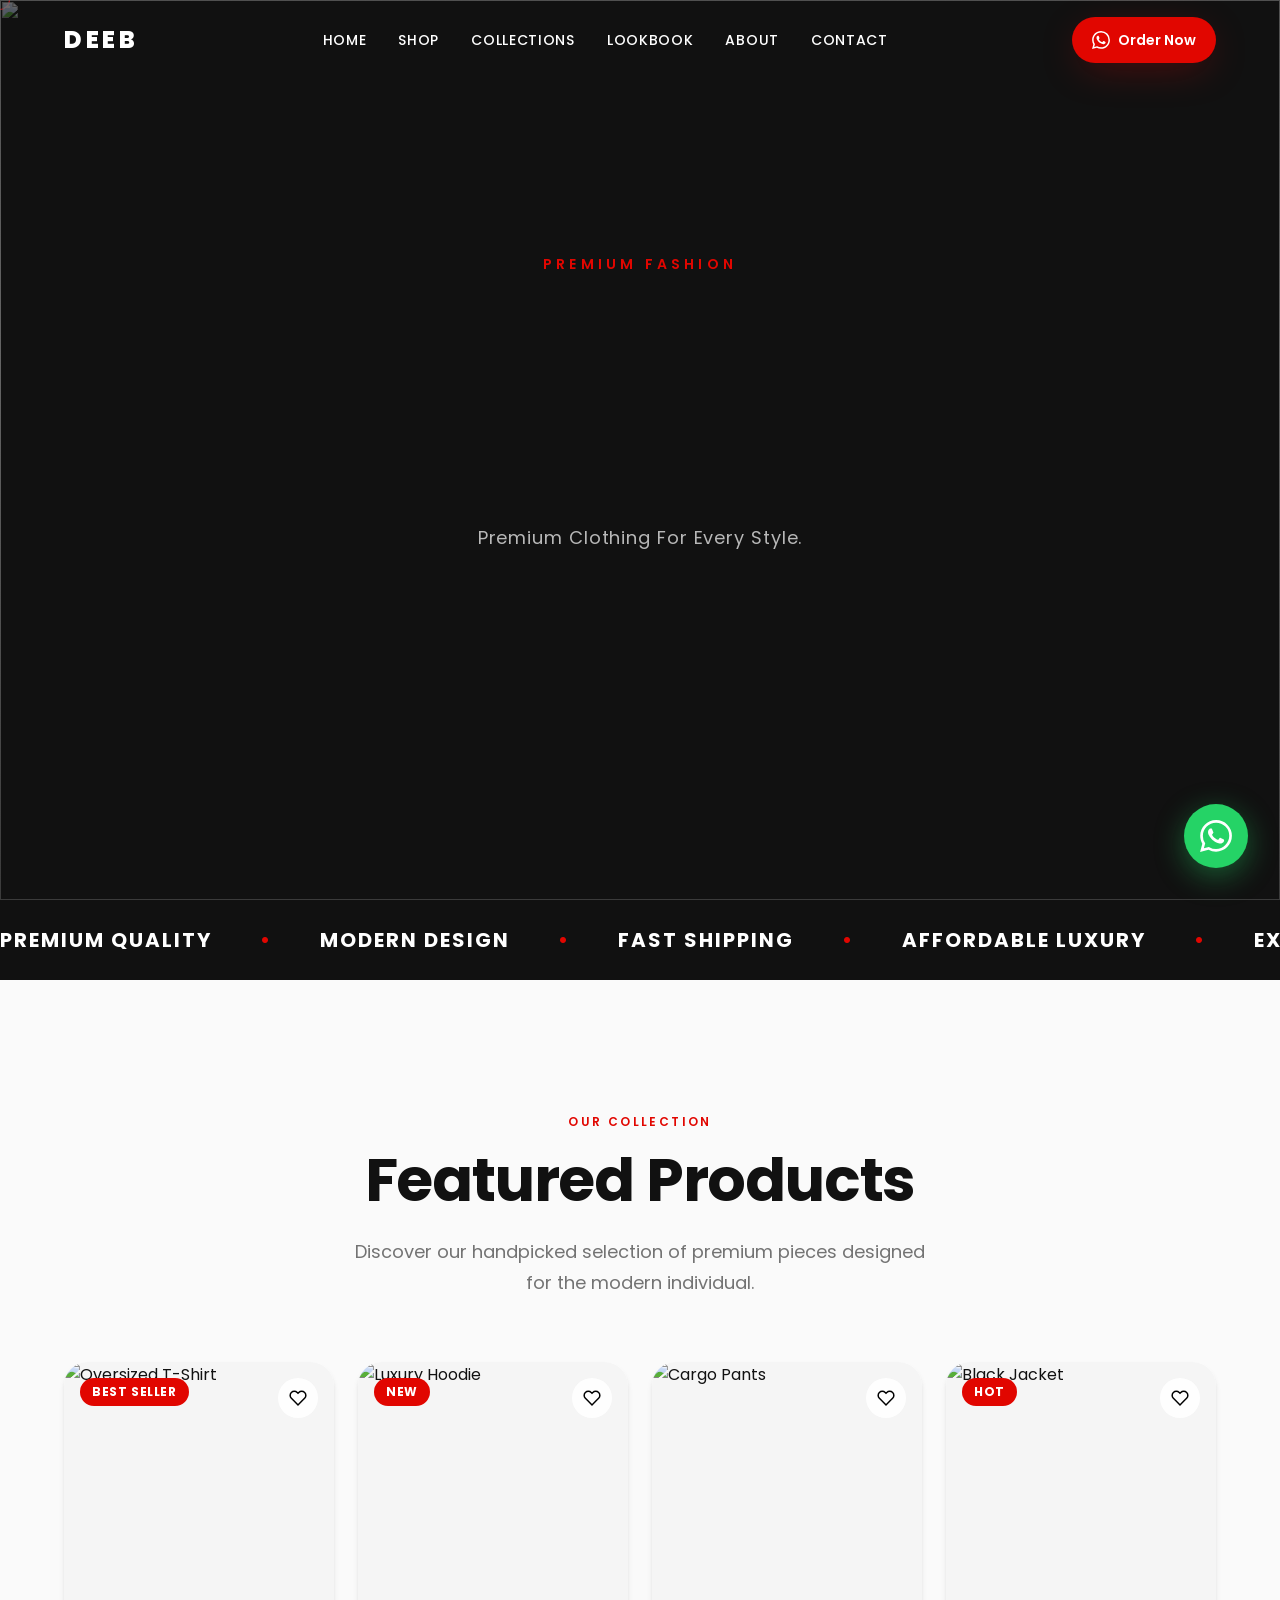
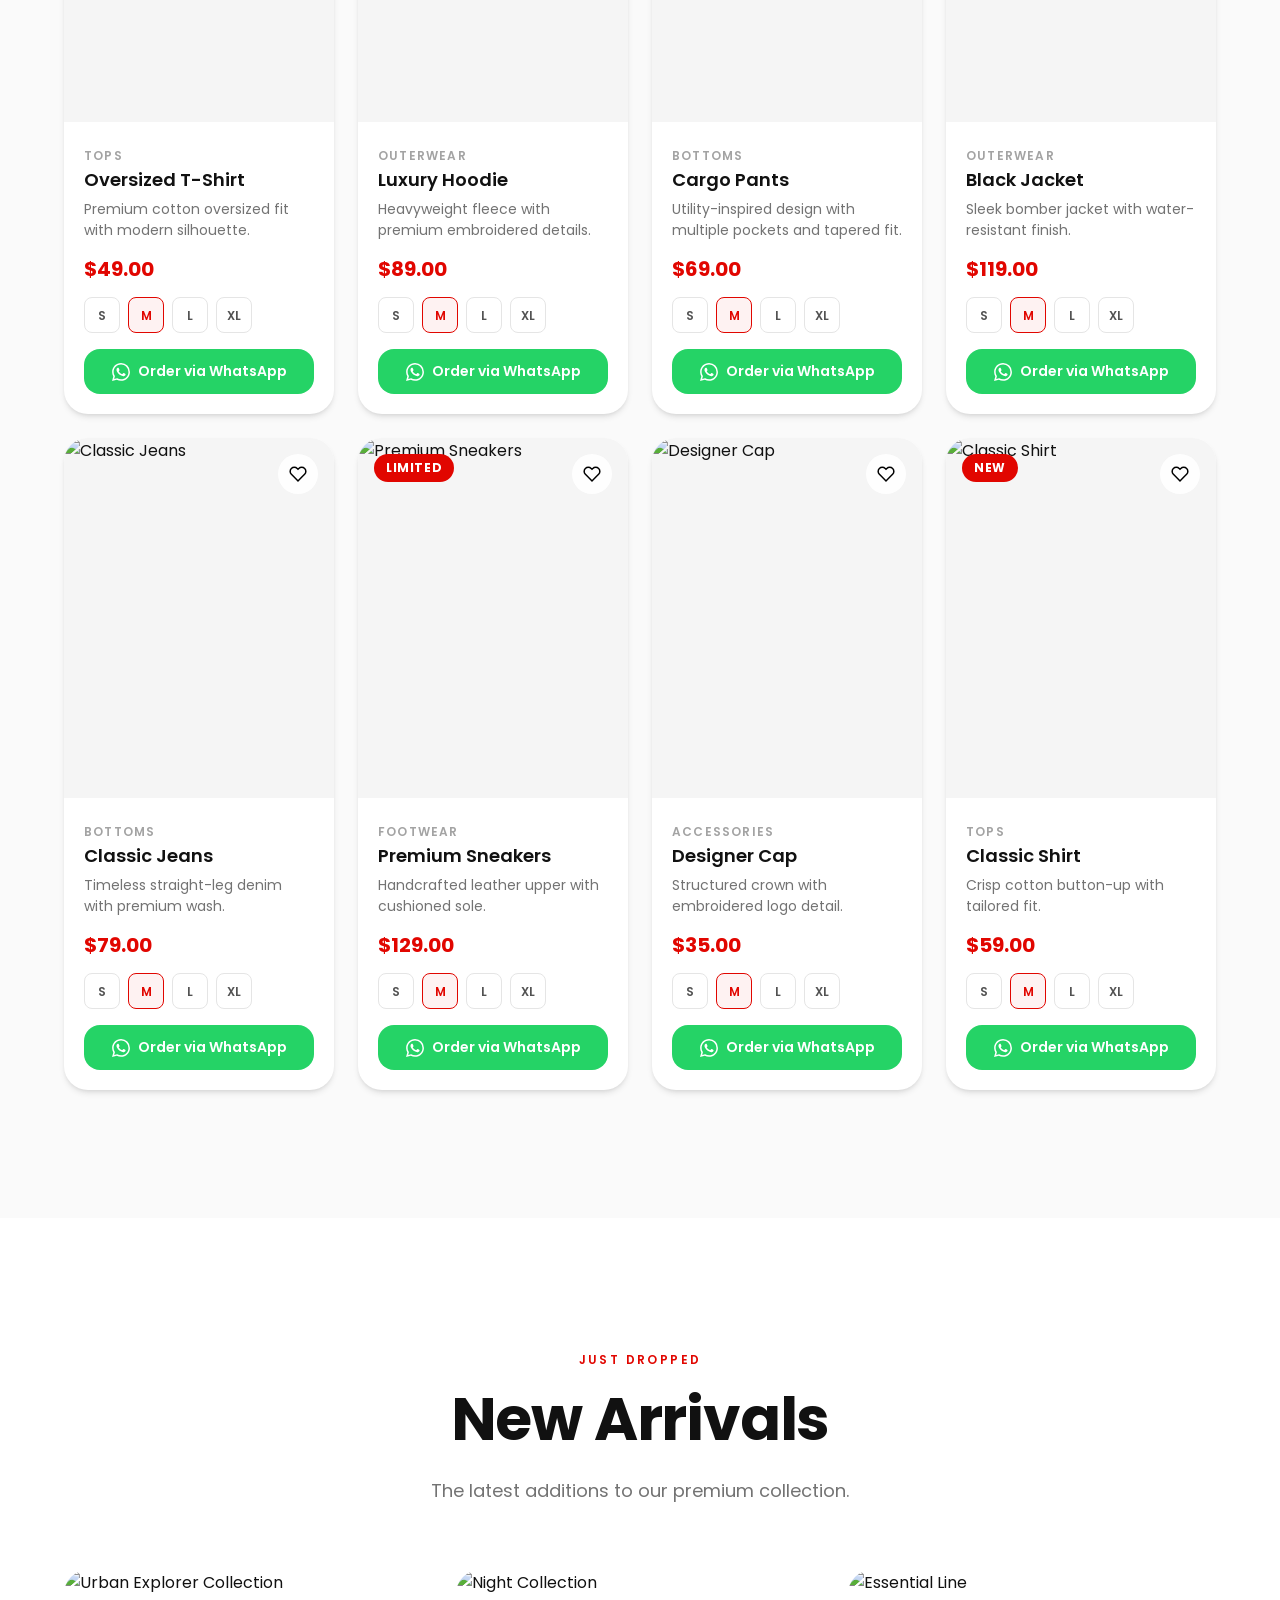
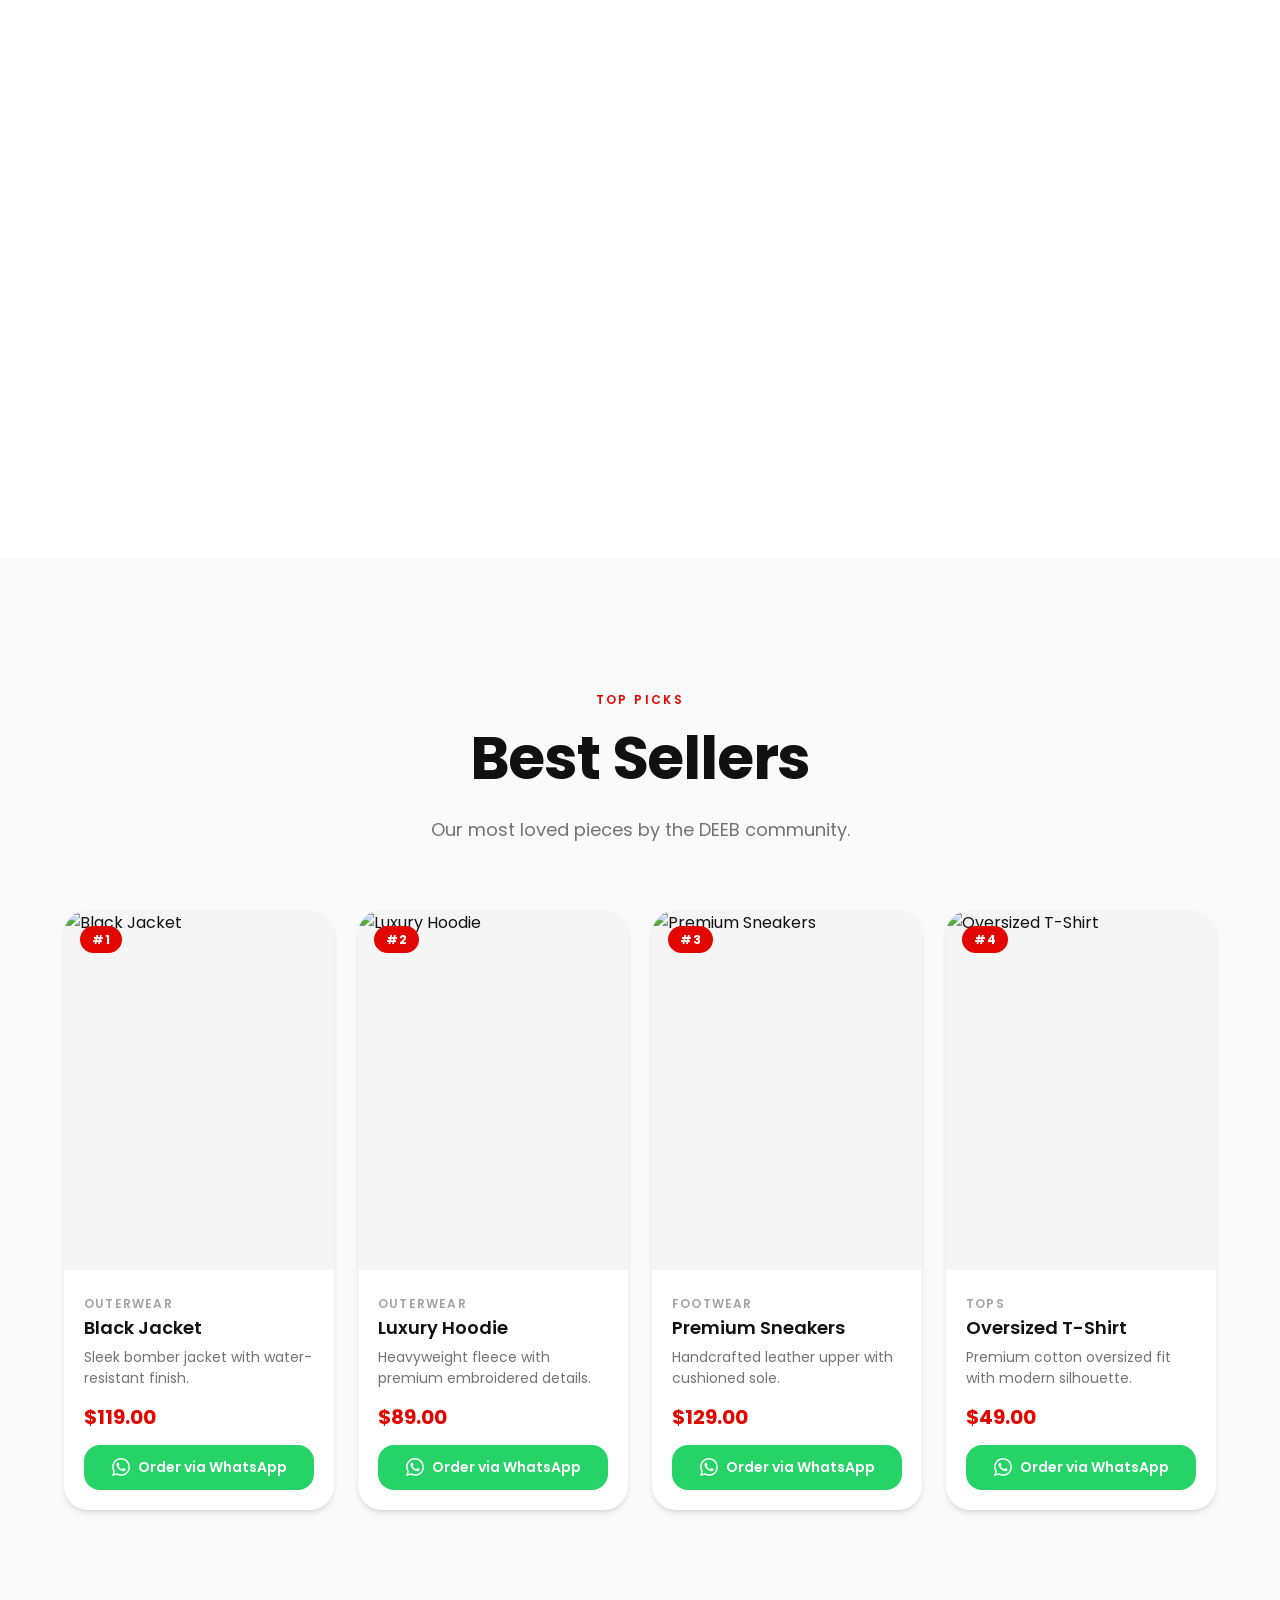
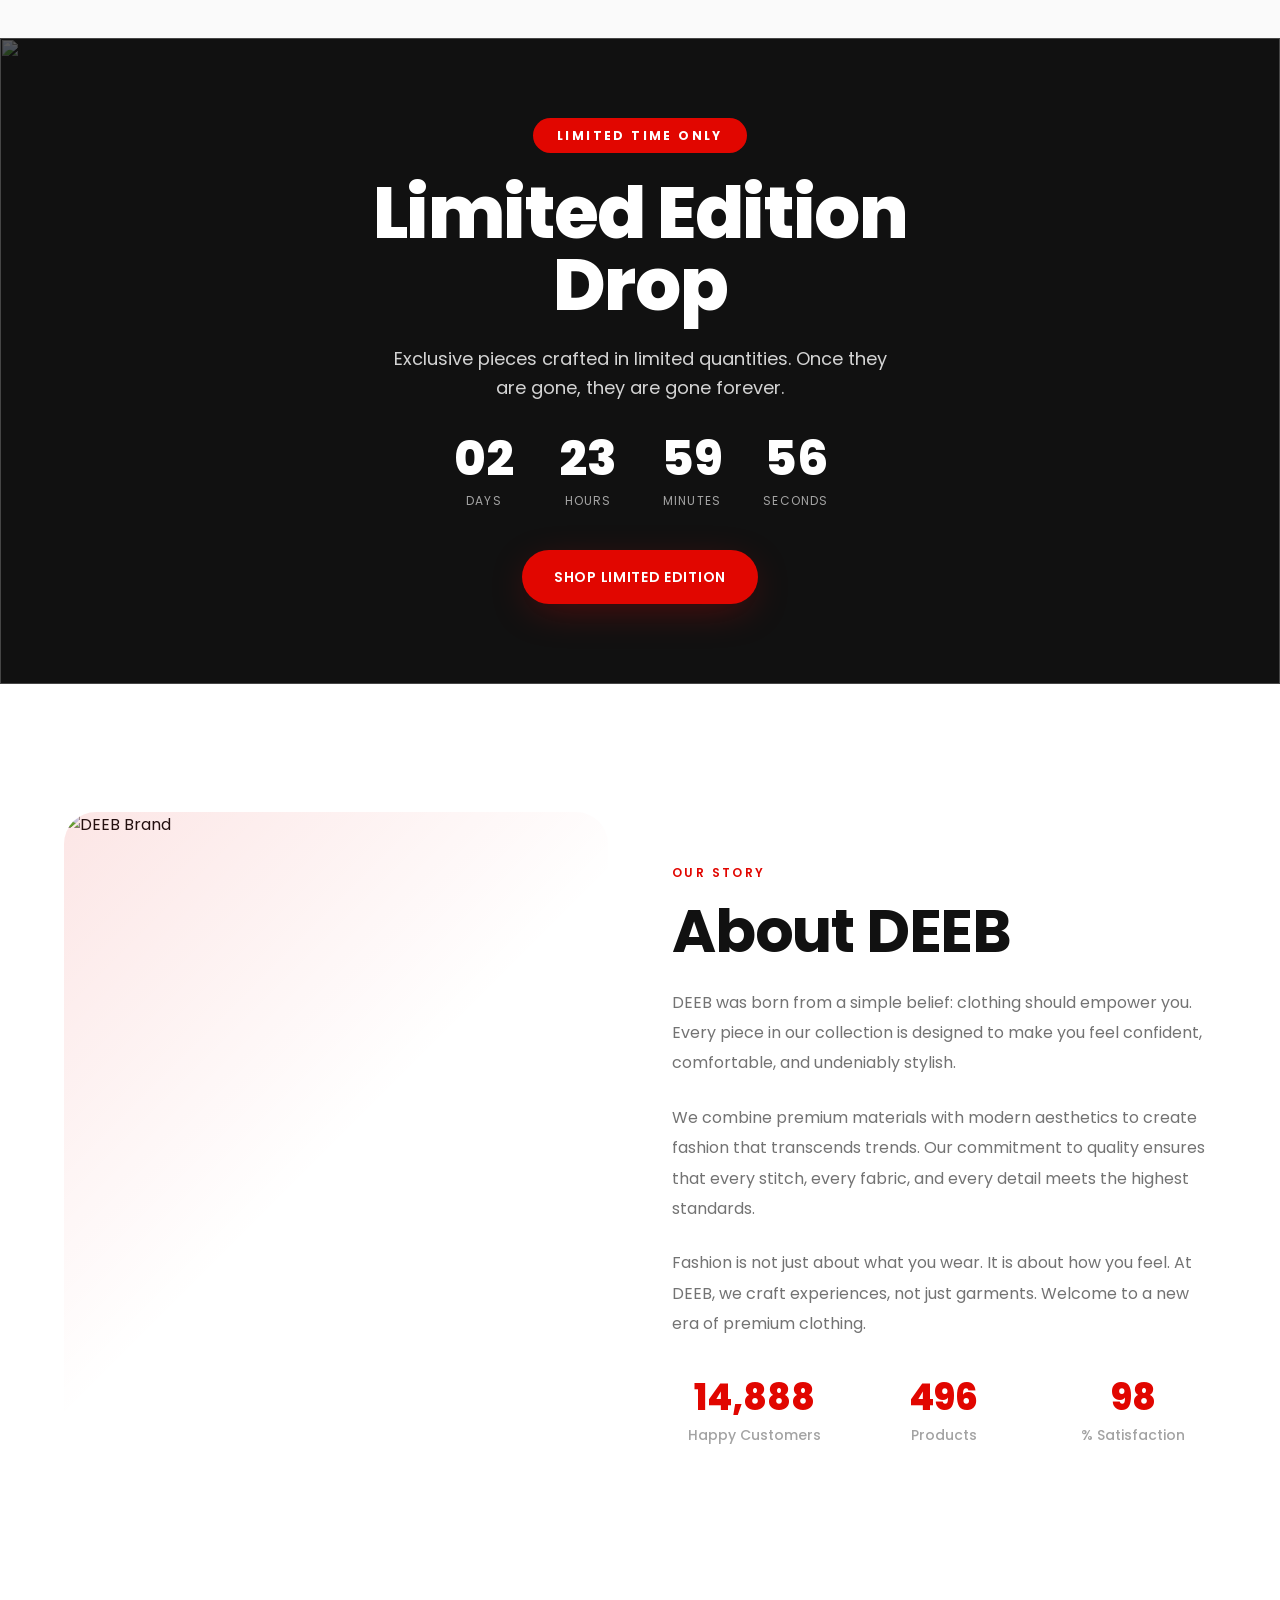
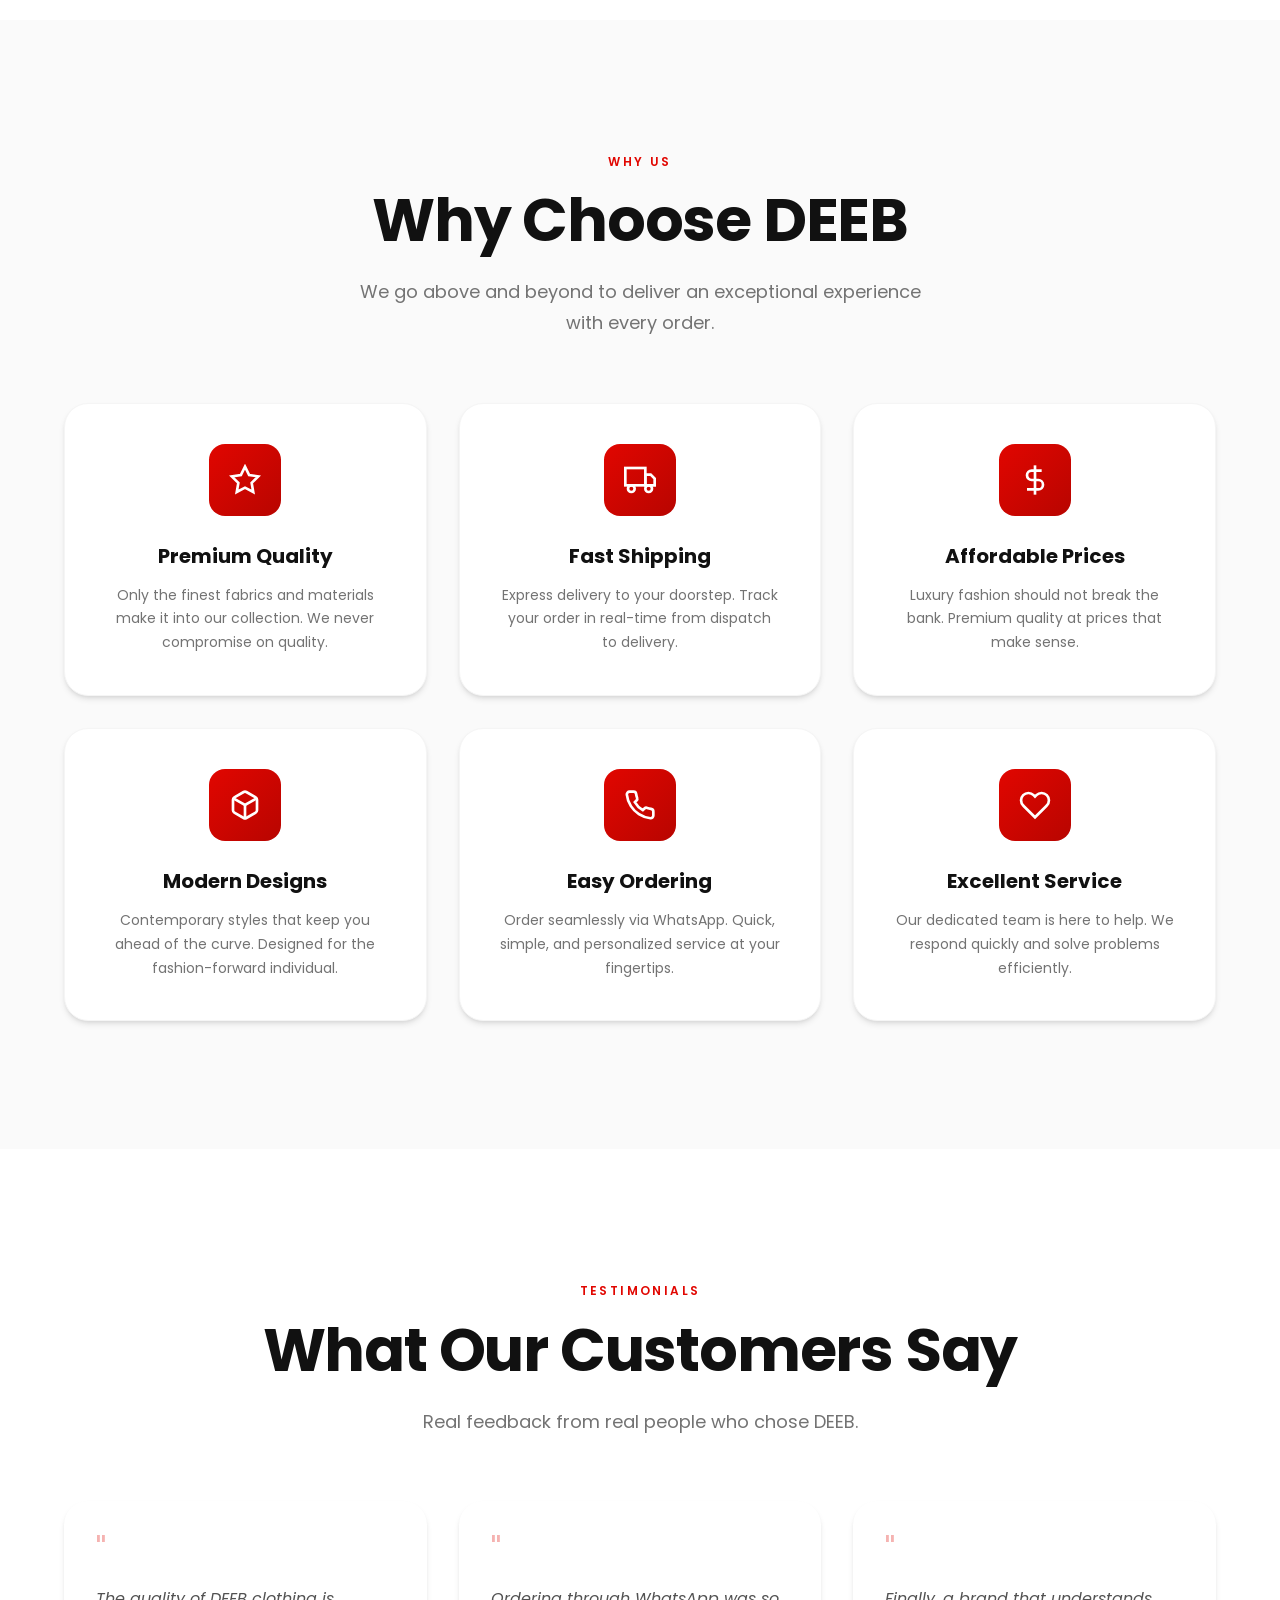
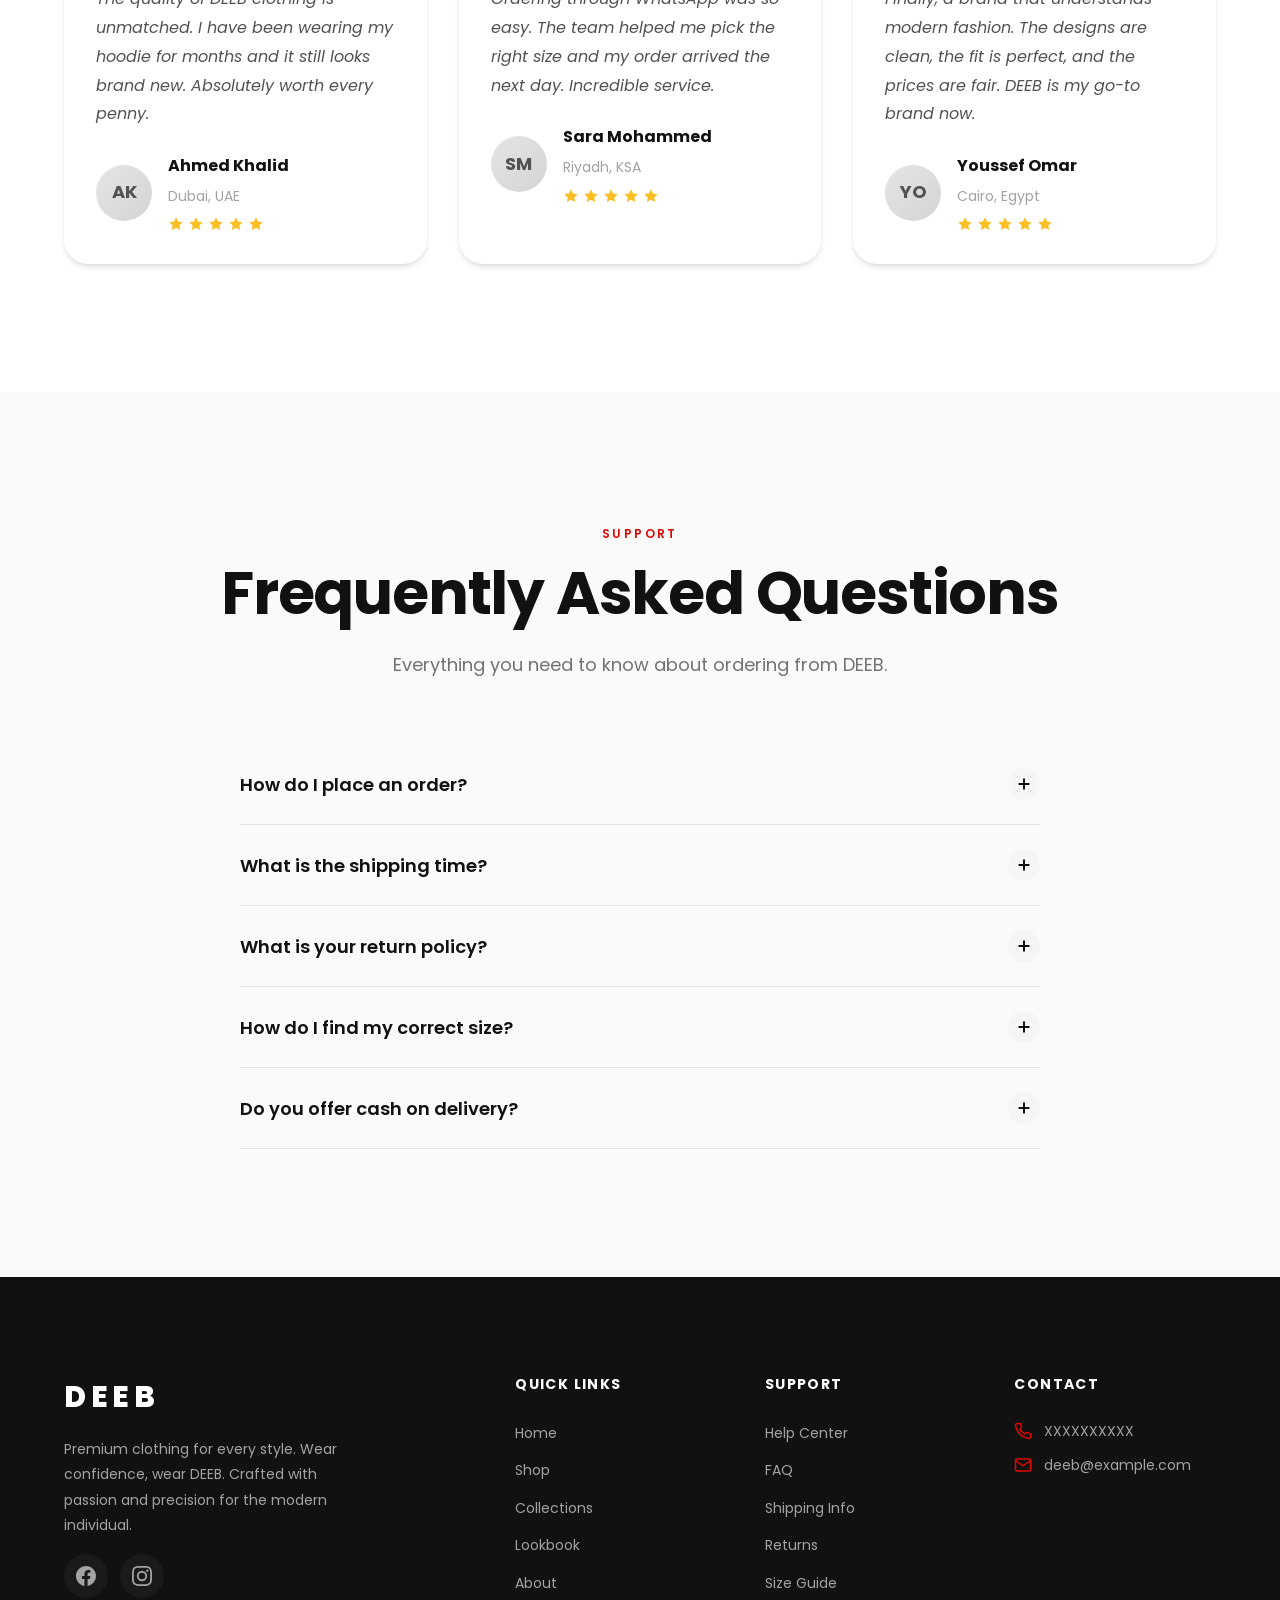
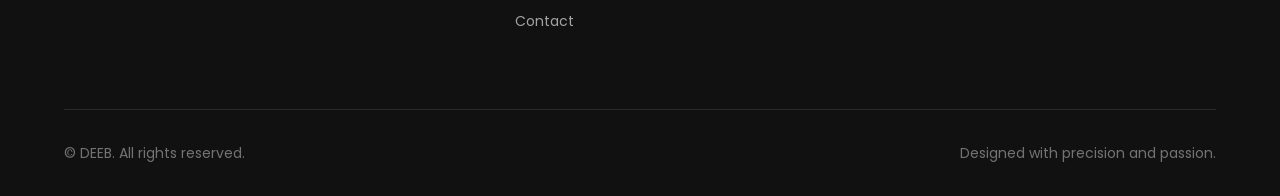
==== index.html @ c6450134 "Add files via upload" ====
<!DOCTYPE html>
<html lang="en" dir="ltr">
<head>
  <meta charset="UTF-8">
  <meta name="viewport" content="width=device-width, initial-scale=1.0">
  <meta name="description" content="DEEB - Premium Clothing For Every Style. Wear Confidence. Wear Deeb. Luxury fashion brand offering modern, elegant clothing.">
  <meta name="keywords" content="DEEB, luxury clothing, fashion, premium apparel, streetwear, formal wear">
  <meta name="author" content="DEEB">
  <meta name="theme-color" content="#E10600">
  <meta property="og:title" content="DEEB | Wear Confidence. Wear Deeb.">
  <meta property="og:description" content="Premium Clothing For Every Style. Discover luxury fashion at DEEB.">
  <meta property="og:type" content="website">
  <meta property="og:image" content="assets/images/hero-bg.svg">
  <title>DEEB | Wear Confidence. Wear Deeb.</title>
  <link rel="preconnect" href="https://fonts.googleapis.com">
  <link rel="preconnect" href="https://fonts.gstatic.com" crossorigin>
  <link href="https://fonts.googleapis.com/css2?family=Poppins:wght@300;400;500;600;700;800;900&family=Cairo:wght@400;500;600;700;800&display=swap" rel="stylesheet">
  <link rel="stylesheet" href="style.css">
  <link rel="icon" type="image/svg+xml" href="data:image/svg+xml,<svg xmlns='http://www.w3.org/2000/svg' viewBox='0 0 100 100'><text y='.9em' font-size='90'>D</text></svg>">
</head>
<body>
  <div class="preloader" id="preloader" aria-hidden="true">
    <div class="preloader-logo">DEEB</div>
    <div class="preloader-bar"></div>
  </div>
  <div class="custom-cursor" id="cursor" aria-hidden="true"></div>
  <div class="scroll-progress" id="scrollProgress" aria-hidden="true"></div>

  <header class="header" id="header" role="banner">
    <div class="header-inner">
      <a href="index.html" class="logo" aria-label="DEEB Home">DEEB</a>
      <nav class="nav-desktop" role="navigation" aria-label="Main Navigation">
        <a href="index.html" class="nav-link active">Home</a>
        <a href="pages/shop.html" class="nav-link">Shop</a>
        <a href="pages/collections.html" class="nav-link">Collections</a>
        <a href="pages/lookbook.html" class="nav-link">Lookbook</a>
        <a href="pages/about.html" class="nav-link">About</a>
        <a href="pages/contact.html" class="nav-link">Contact</a>
      </nav>
      <div class="header-actions">
        <a href="https://wa.me/XXXXXXXXXX" class="btn-whatsapp-header magnetic" target="_blank" rel="noopener" aria-label="Order on WhatsApp">
          <svg xmlns="http://www.w3.org/2000/svg" fill="currentColor" viewBox="0 0 24 24" width="18" height="18" aria-hidden="true"><path d="M17.472 14.382c-.297-.149-1.758-.867-2.03-.967-.273-.099-.471-.148-.67.15-.197.297-.767.966-.94 1.164-.173.199-.347.223-.644.075-.297-.15-1.255-.463-2.39-1.475-.883-.788-1.48-1.761-1.653-2.059-.173-.297-.018-.458.13-.606.134-.133.298-.347.446-.52.149-.174.198-.298.298-.497.099-.198.05-.371-.025-.52-.075-.149-.669-1.612-.916-2.207-.242-.579-.487-.5-.669-.51-.173-.008-.371-.01-.57-.01-.198 0-.52.074-.792.372-.272.297-1.04 1.016-1.04 2.479 0 1.462 1.065 2.875 1.213 3.074.149.198 2.096 3.2 5.077 4.487.709.306 1.262.489 1.694.625.712.227 1.36.195 1.871.118.571-.085 1.758-.719 2.006-1.413.248-.694.248-1.289.173-1.413-.074-.124-.272-.198-.57-.347m-5.421 7.403h-.004a9.87 9.87 0 01-5.031-1.378l-.361-.214-3.741.982.998-3.648-.235-.374a9.86 9.86 0 01-1.51-5.26c.001-5.45 4.436-9.884 9.888-9.884 2.64 0 5.122 1.03 6.988 2.898a9.825 9.825 0 012.893 6.994c-.003 5.45-4.437 9.884-9.885 9.884m8.413-18.297A11.815 11.815 0 0012.05 0C5.495 0 .16 5.335.157 11.892c0 2.096.547 4.142 1.588 5.945L.057 24l6.305-1.654a11.882 11.882 0 005.683 1.448h.005c6.554 0 11.89-5.335 11.893-11.893a11.821 11.821 0 00-3.48-8.413z"/></svg>
          <span>Order Now</span>
        </a>
        <button class="menu-toggle" id="menuToggle" aria-label="Toggle Menu" aria-expanded="false" aria-controls="navMobile">
          <span></span><span></span><span></span>
        </button>
      </div>
    </div>
  </header>

  <nav class="nav-mobile" id="navMobile" role="navigation" aria-label="Mobile Navigation">
    <a href="index.html" class="nav-link">Home</a>
    <a href="pages/shop.html" class="nav-link">Shop</a>
    <a href="pages/collections.html" class="nav-link">Collections</a>
    <a href="pages/lookbook.html" class="nav-link">Lookbook</a>
    <a href="pages/about.html" class="nav-link">About</a>
    <a href="pages/contact.html" class="nav-link">Contact</a>
    <a href="https://wa.me/XXXXXXXXXX" class="btn-whatsapp-header" target="_blank" rel="noopener">
      <svg xmlns="http://www.w3.org/2000/svg" fill="currentColor" viewBox="0 0 24 24" width="24" height="24" aria-hidden="true"><path d="M17.472 14.382c-.297-.149-1.758-.867-2.03-.967-.273-.099-.471-.148-.67.15-.197.297-.767.966-.94 1.164-.173.199-.347.223-.644.075-.297-.15-1.255-.463-2.39-1.475-.883-.788-1.48-1.761-1.653-2.059-.173-.297-.018-.458.13-.606.134-.133.298-.347.446-.52.149-.174.198-.298.298-.497.099-.198.05-.371-.025-.52-.075-.149-.669-1.612-.916-2.207-.242-.579-.487-.5-.669-.51-.173-.008-.371-.01-.57-.01-.198 0-.52.074-.792.372-.272.297-1.04 1.016-1.04 2.479 0 1.462 1.065 2.875 1.213 3.074.149.198 2.096 3.2 5.077 4.487.709.306 1.262.489 1.694.625.712.227 1.36.195 1.871.118.571-.085 1.758-.719 2.006-1.413.248-.694.248-1.289.173-1.413-.074-.124-.272-.198-.57-.347m-5.421 7.403h-.004a9.87 9.87 0 01-5.031-1.378l-.361-.214-3.741.982.998-3.648-.235-.374a9.86 9.86 0 01-1.51-5.26c.001-5.45 4.436-9.884 9.888-9.884 2.64 0 5.122 1.03 6.988 2.898a9.825 9.825 0 012.893 6.994c-.003 5.45-4.437 9.884-9.885 9.884m8.413-18.297A11.815 11.815 0 0012.05 0C5.495 0 .16 5.335.157 11.892c0 2.096.547 4.142 1.588 5.945L.057 24l6.305-1.654a11.882 11.882 0 005.683 1.448h.005c6.554 0 11.89-5.335 11.893-11.893a11.821 11.821 0 00-3.48-8.413z"/></svg>
      Order on WhatsApp
    </a>
  </nav>

  <main id="main-content">
    <section class="hero" id="home" aria-label="Hero">
      <div class="hero-bg">
        <img src="assets/images/hero-bg.svg" alt="" loading="eager" aria-hidden="true">
      </div>
      <div class="hero-overlay" aria-hidden="true"></div>
      <div class="hero-content">
        <span class="hero-label">Premium Fashion</span>
        <h1 class="hero-title">DEEB</h1>
        <p class="hero-subtitle">Wear Confidence. Wear Deeb.</p>
        <p style="font-size:1.125rem;color:rgba(255,255,255,0.7);margin-bottom:2.5rem;letter-spacing:0.05em;">Premium Clothing For Every Style.</p>
        <div class="hero-buttons">
          <a href="#featured" class="btn btn-primary btn-ripple magnetic">Shop Now</a>
          <a href="https://wa.me/XXXXXXXXXX" class="btn btn-outline btn-ripple magnetic" target="_blank" rel="noopener">Order on WhatsApp</a>
        </div>
      </div>
      <div class="scroll-indicator" aria-hidden="true">
        <div class="mouse"></div>
        <span>Scroll</span>
      </div>
    </section>

    <section class="marquee-section" aria-label="Brand Marquee">
      <div class="marquee-track">
        <div class="marquee-item">Premium Quality</div>
        <div class="marquee-item">Modern Design</div>
        <div class="marquee-item">Fast Shipping</div>
        <div class="marquee-item">Affordable Luxury</div>
        <div class="marquee-item">Excellent Service</div>
        <div class="marquee-item">Premium Quality</div>
        <div class="marquee-item">Modern Design</div>
        <div class="marquee-item">Fast Shipping</div>
        <div class="marquee-item">Affordable Luxury</div>
        <div class="marquee-item">Excellent Service</div>
      </div>
    </section>

    <section class="section section-gray" id="featured" aria-labelledby="featured-title">
      <div class="container">
        <div class="section-header text-center">
          <span class="section-label reveal">Our Collection</span>
          <h2 class="section-title reveal reveal-delay-1" id="featured-title">Featured Products</h2>
          <p class="section-subtitle reveal reveal-delay-2">Discover our handpicked selection of premium pieces designed for the modern individual.</p>
        </div>
        <div class="product-grid">

          <article class="product-card reveal reveal-delay-1">
            <div class="product-image-wrapper">
              <img src="assets/images/product-tshirt.svg" alt="Oversized T-Shirt" loading="lazy">
              <span class="product-badge">Best Seller</span>
              <button class="product-wishlist" aria-label="Add to wishlist">
                <svg xmlns="http://www.w3.org/2000/svg" fill="none" stroke="currentColor" stroke-width="2" viewBox="0 0 24 24" aria-hidden="true"><path d="M20.84 4.61a5.5 5.5 0 00-7.78 0L12 5.67l-1.06-1.06a5.5 5.5 0 00-7.78 7.78l1.06 1.06L12 21.23l7.78-7.78 1.06-1.06a5.5 5.5 0 000-7.78z"></path></svg>
              </button>
            </div>
            <div class="product-info">
              <span class="product-category">Tops</span>
              <h3 class="product-name">Oversized T-Shirt</h3>
              <p class="product-description">Premium cotton oversized fit with modern silhouette.</p>
              <div class="product-price">$49.00</div>
              <div class="product-sizes">
                <span class="size-option">S</span>
                <span class="size-option active">M</span>
                <span class="size-option">L</span>
                <span class="size-option">XL</span>
              </div>
              <button class="btn-whatsapp btn-ripple" onclick="orderOnWhatsApp('Oversized T-Shirt', '$49.00')">
                <svg xmlns="http://www.w3.org/2000/svg" fill="currentColor" viewBox="0 0 24 24" width="18" height="18" aria-hidden="true"><path d="M17.472 14.382c-.297-.149-1.758-.867-2.03-.967-.273-.099-.471-.148-.67.15-.197.297-.767.966-.94 1.164-.173.199-.347.223-.644.075-.297-.15-1.255-.463-2.39-1.475-.883-.788-1.48-1.761-1.653-2.059-.173-.297-.018-.458.13-.606.134-.133.298-.347.446-.52.149-.174.198-.298.298-.497.099-.198.05-.371-.025-.52-.075-.149-.669-1.612-.916-2.207-.242-.579-.487-.5-.669-.51-.173-.008-.371-.01-.57-.01-.198 0-.52.074-.792.372-.272.297-1.04 1.016-1.04 2.479 0 1.462 1.065 2.875 1.213 3.074.149.198 2.096 3.2 5.077 4.487.709.306 1.262.489 1.694.625.712.227 1.36.195 1.871.118.571-.085 1.758-.719 2.006-1.413.248-.694.248-1.289.173-1.413-.074-.124-.272-.198-.57-.347m-5.421 7.403h-.004a9.87 9.87 0 01-5.031-1.378l-.361-.214-3.741.982.998-3.648-.235-.374a9.86 9.86 0 01-1.51-5.26c.001-5.45 4.436-9.884 9.888-9.884 2.64 0 5.122 1.03 6.988 2.898a9.825 9.825 0 012.893 6.994c-.003 5.45-4.437 9.884-9.885 9.884m8.413-18.297A11.815 11.815 0 0012.05 0C5.495 0 .16 5.335.157 11.892c0 2.096.547 4.142 1.588 5.945L.057 24l6.305-1.654a11.882 11.882 0 005.683 1.448h.005c6.554 0 11.89-5.335 11.893-11.893a11.821 11.821 0 00-3.48-8.413z"/></svg>
                Order via WhatsApp
              </button>
            </div>
          </article>

          <article class="product-card reveal reveal-delay-2">
            <div class="product-image-wrapper">
              <img src="assets/images/product-hoodie.svg" alt="Luxury Hoodie" loading="lazy">
              <span class="product-badge">New</span>
              <button class="product-wishlist" aria-label="Add to wishlist">
                <svg xmlns="http://www.w3.org/2000/svg" fill="none" stroke="currentColor" stroke-width="2" viewBox="0 0 24 24" aria-hidden="true"><path d="M20.84 4.61a5.5 5.5 0 00-7.78 0L12 5.67l-1.06-1.06a5.5 5.5 0 00-7.78 7.78l1.06 1.06L12 21.23l7.78-7.78 1.06-1.06a5.5 5.5 0 000-7.78z"></path></svg>
              </button>
            </div>
            <div class="product-info">
              <span class="product-category">Outerwear</span>
              <h3 class="product-name">Luxury Hoodie</h3>
              <p class="product-description">Heavyweight fleece with premium embroidered details.</p>
              <div class="product-price">$89.00</div>
              <div class="product-sizes">
                <span class="size-option">S</span>
                <span class="size-option active">M</span>
                <span class="size-option">L</span>
                <span class="size-option">XL</span>
              </div>
              <button class="btn-whatsapp btn-ripple" onclick="orderOnWhatsApp('Luxury Hoodie', '$89.00')">
                <svg xmlns="http://www.w3.org/2000/svg" fill="currentColor" viewBox="0 0 24 24" width="18" height="18" aria-hidden="true"><path d="M17.472 14.382c-.297-.149-1.758-.867-2.03-.967-.273-.099-.471-.148-.67.15-.197.297-.767.966-.94 1.164-.173.199-.347.223-.644.075-.297-.15-1.255-.463-2.39-1.475-.883-.788-1.48-1.761-1.653-2.059-.173-.297-.018-.458.13-.606.134-.133.298-.347.446-.52.149-.174.198-.298.298-.497.099-.198.05-.371-.025-.52-.075-.149-.669-1.612-.916-2.207-.242-.579-.487-.5-.669-.51-.173-.008-.371-.01-.57-.01-.198 0-.52.074-.792.372-.272.297-1.04 1.016-1.04 2.479 0 1.462 1.065 2.875 1.213 3.074.149.198 2.096 3.2 5.077 4.487.709.306 1.262.489 1.694.625.712.227 1.36.195 1.871.118.571-.085 1.758-.719 2.006-1.413.248-.694.248-1.289.173-1.413-.074-.124-.272-.198-.57-.347m-5.421 7.403h-.004a9.87 9.87 0 01-5.031-1.378l-.361-.214-3.741.982.998-3.648-.235-.374a9.86 9.86 0 01-1.51-5.26c.001-5.45 4.436-9.884 9.888-9.884 2.64 0 5.122 1.03 6.988 2.898a9.825 9.825 0 012.893 6.994c-.003 5.45-4.437 9.884-9.885 9.884m8.413-18.297A11.815 11.815 0 0012.05 0C5.495 0 .16 5.335.157 11.892c0 2.096.547 4.142 1.588 5.945L.057 24l6.305-1.654a11.882 11.882 0 005.683 1.448h.005c6.554 0 11.89-5.335 11.893-11.893a11.821 11.821 0 00-3.48-8.413z"/></svg>
                Order via WhatsApp
              </button>
            </div>
          </article>

          <article class="product-card reveal reveal-delay-3">
            <div class="product-image-wrapper">
              <img src="assets/images/product-cargo.svg" alt="Cargo Pants" loading="lazy">
              
              <button class="product-wishlist" aria-label="Add to wishlist">
                <svg xmlns="http://www.w3.org/2000/svg" fill="none" stroke="currentColor" stroke-width="2" viewBox="0 0 24 24" aria-hidden="true"><path d="M20.84 4.61a5.5 5.5 0 00-7.78 0L12 5.67l-1.06-1.06a5.5 5.5 0 00-7.78 7.78l1.06 1.06L12 21.23l7.78-7.78 1.06-1.06a5.5 5.5 0 000-7.78z"></path></svg>
              </button>
            </div>
            <div class="product-info">
              <span class="product-category">Bottoms</span>
              <h3 class="product-name">Cargo Pants</h3>
              <p class="product-description">Utility-inspired design with multiple pockets and tapered fit.</p>
              <div class="product-price">$69.00</div>
              <div class="product-sizes">
                <span class="size-option">S</span>
                <span class="size-option active">M</span>
                <span class="size-option">L</span>
                <span class="size-option">XL</span>
              </div>
              <button class="btn-whatsapp btn-ripple" onclick="orderOnWhatsApp('Cargo Pants', '$69.00')">
                <svg xmlns="http://www.w3.org/2000/svg" fill="currentColor" viewBox="0 0 24 24" width="18" height="18" aria-hidden="true"><path d="M17.472 14.382c-.297-.149-1.758-.867-2.03-.967-.273-.099-.471-.148-.67.15-.197.297-.767.966-.94 1.164-.173.199-.347.223-.644.075-.297-.15-1.255-.463-2.39-1.475-.883-.788-1.48-1.761-1.653-2.059-.173-.297-.018-.458.13-.606.134-.133.298-.347.446-.52.149-.174.198-.298.298-.497.099-.198.05-.371-.025-.52-.075-.149-.669-1.612-.916-2.207-.242-.579-.487-.5-.669-.51-.173-.008-.371-.01-.57-.01-.198 0-.52.074-.792.372-.272.297-1.04 1.016-1.04 2.479 0 1.462 1.065 2.875 1.213 3.074.149.198 2.096 3.2 5.077 4.487.709.306 1.262.489 1.694.625.712.227 1.36.195 1.871.118.571-.085 1.758-.719 2.006-1.413.248-.694.248-1.289.173-1.413-.074-.124-.272-.198-.57-.347m-5.421 7.403h-.004a9.87 9.87 0 01-5.031-1.378l-.361-.214-3.741.982.998-3.648-.235-.374a9.86 9.86 0 01-1.51-5.26c.001-5.45 4.436-9.884 9.888-9.884 2.64 0 5.122 1.03 6.988 2.898a9.825 9.825 0 012.893 6.994c-.003 5.45-4.437 9.884-9.885 9.884m8.413-18.297A11.815 11.815 0 0012.05 0C5.495 0 .16 5.335.157 11.892c0 2.096.547 4.142 1.588 5.945L.057 24l6.305-1.654a11.882 11.882 0 005.683 1.448h.005c6.554 0 11.89-5.335 11.893-11.893a11.821 11.821 0 00-3.48-8.413z"/></svg>
                Order via WhatsApp
              </button>
            </div>
          </article>

          <article class="product-card reveal reveal-delay-4">
            <div class="product-image-wrapper">
              <img src="assets/images/product-jacket.svg" alt="Black Jacket" loading="lazy">
              <span class="product-badge">Hot</span>
              <button class="product-wishlist" aria-label="Add to wishlist">
                <svg xmlns="http://www.w3.org/2000/svg" fill="none" stroke="currentColor" stroke-width="2" viewBox="0 0 24 24" aria-hidden="true"><path d="M20.84 4.61a5.5 5.5 0 00-7.78 0L12 5.67l-1.06-1.06a5.5 5.5 0 00-7.78 7.78l1.06 1.06L12 21.23l7.78-7.78 1.06-1.06a5.5 5.5 0 000-7.78z"></path></svg>
              </button>
            </div>
            <div class="product-info">
              <span class="product-category">Outerwear</span>
              <h3 class="product-name">Black Jacket</h3>
              <p class="product-description">Sleek bomber jacket with water-resistant finish.</p>
              <div class="product-price">$119.00</div>
              <div class="product-sizes">
                <span class="size-option">S</span>
                <span class="size-option active">M</span>
                <span class="size-option">L</span>
                <span class="size-option">XL</span>
              </div>
              <button class="btn-whatsapp btn-ripple" onclick="orderOnWhatsApp('Black Jacket', '$119.00')">
                <svg xmlns="http://www.w3.org/2000/svg" fill="currentColor" viewBox="0 0 24 24" width="18" height="18" aria-hidden="true"><path d="M17.472 14.382c-.297-.149-1.758-.867-2.03-.967-.273-.099-.471-.148-.67.15-.197.297-.767.966-.94 1.164-.173.199-.347.223-.644.075-.297-.15-1.255-.463-2.39-1.475-.883-.788-1.48-1.761-1.653-2.059-.173-.297-.018-.458.13-.606.134-.133.298-.347.446-.52.149-.174.198-.298.298-.497.099-.198.05-.371-.025-.52-.075-.149-.669-1.612-.916-2.207-.242-.579-.487-.5-.669-.51-.173-.008-.371-.01-.57-.01-.198 0-.52.074-.792.372-.272.297-1.04 1.016-1.04 2.479 0 1.462 1.065 2.875 1.213 3.074.149.198 2.096 3.2 5.077 4.487.709.306 1.262.489 1.694.625.712.227 1.36.195 1.871.118.571-.085 1.758-.719 2.006-1.413.248-.694.248-1.289.173-1.413-.074-.124-.272-.198-.57-.347m-5.421 7.403h-.004a9.87 9.87 0 01-5.031-1.378l-.361-.214-3.741.982.998-3.648-.235-.374a9.86 9.86 0 01-1.51-5.26c.001-5.45 4.436-9.884 9.888-9.884 2.64 0 5.122 1.03 6.988 2.898a9.825 9.825 0 012.893 6.994c-.003 5.45-4.437 9.884-9.885 9.884m8.413-18.297A11.815 11.815 0 0012.05 0C5.495 0 .16 5.335.157 11.892c0 2.096.547 4.142 1.588 5.945L.057 24l6.305-1.654a11.882 11.882 0 005.683 1.448h.005c6.554 0 11.89-5.335 11.893-11.893a11.821 11.821 0 00-3.48-8.413z"/></svg>
                Order via WhatsApp
              </button>
            </div>
          </article>

          <article class="product-card reveal reveal-delay-1">
            <div class="product-image-wrapper">
              <img src="assets/images/product-jeans.svg" alt="Classic Jeans" loading="lazy">
              
              <button class="product-wishlist" aria-label="Add to wishlist">
                <svg xmlns="http://www.w3.org/2000/svg" fill="none" stroke="currentColor" stroke-width="2" viewBox="0 0 24 24" aria-hidden="true"><path d="M20.84 4.61a5.5 5.5 0 00-7.78 0L12 5.67l-1.06-1.06a5.5 5.5 0 00-7.78 7.78l1.06 1.06L12 21.23l7.78-7.78 1.06-1.06a5.5 5.5 0 000-7.78z"></path></svg>
              </button>
            </div>
            <div class="product-info">
              <span class="product-category">Bottoms</span>
              <h3 class="product-name">Classic Jeans</h3>
              <p class="product-description">Timeless straight-leg denim with premium wash.</p>
              <div class="product-price">$79.00</div>
              <div class="product-sizes">
                <span class="size-option">S</span>
                <span class="size-option active">M</span>
                <span class="size-option">L</span>
                <span class="size-option">XL</span>
              </div>
              <button class="btn-whatsapp btn-ripple" onclick="orderOnWhatsApp('Classic Jeans', '$79.00')">
                <svg xmlns="http://www.w3.org/2000/svg" fill="currentColor" viewBox="0 0 24 24" width="18" height="18" aria-hidden="true"><path d="M17.472 14.382c-.297-.149-1.758-.867-2.03-.967-.273-.099-.471-.148-.67.15-.197.297-.767.966-.94 1.164-.173.199-.347.223-.644.075-.297-.15-1.255-.463-2.39-1.475-.883-.788-1.48-1.761-1.653-2.059-.173-.297-.018-.458.13-.606.134-.133.298-.347.446-.52.149-.174.198-.298.298-.497.099-.198.05-.371-.025-.52-.075-.149-.669-1.612-.916-2.207-.242-.579-.487-.5-.669-.51-.173-.008-.371-.01-.57-.01-.198 0-.52.074-.792.372-.272.297-1.04 1.016-1.04 2.479 0 1.462 1.065 2.875 1.213 3.074.149.198 2.096 3.2 5.077 4.487.709.306 1.262.489 1.694.625.712.227 1.36.195 1.871.118.571-.085 1.758-.719 2.006-1.413.248-.694.248-1.289.173-1.413-.074-.124-.272-.198-.57-.347m-5.421 7.403h-.004a9.87 9.87 0 01-5.031-1.378l-.361-.214-3.741.982.998-3.648-.235-.374a9.86 9.86 0 01-1.51-5.26c.001-5.45 4.436-9.884 9.888-9.884 2.64 0 5.122 1.03 6.988 2.898a9.825 9.825 0 012.893 6.994c-.003 5.45-4.437 9.884-9.885 9.884m8.413-18.297A11.815 11.815 0 0012.05 0C5.495 0 .16 5.335.157 11.892c0 2.096.547 4.142 1.588 5.945L.057 24l6.305-1.654a11.882 11.882 0 005.683 1.448h.005c6.554 0 11.89-5.335 11.893-11.893a11.821 11.821 0 00-3.48-8.413z"/></svg>
                Order via WhatsApp
              </button>
            </div>
          </article>

          <article class="product-card reveal reveal-delay-2">
            <div class="product-image-wrapper">
              <img src="assets/images/product-sneakers.svg" alt="Premium Sneakers" loading="lazy">
              <span class="product-badge">Limited</span>
              <button class="product-wishlist" aria-label="Add to wishlist">
                <svg xmlns="http://www.w3.org/2000/svg" fill="none" stroke="currentColor" stroke-width="2" viewBox="0 0 24 24" aria-hidden="true"><path d="M20.84 4.61a5.5 5.5 0 00-7.78 0L12 5.67l-1.06-1.06a5.5 5.5 0 00-7.78 7.78l1.06 1.06L12 21.23l7.78-7.78 1.06-1.06a5.5 5.5 0 000-7.78z"></path></svg>
              </button>
            </div>
            <div class="product-info">
              <span class="product-category">Footwear</span>
              <h3 class="product-name">Premium Sneakers</h3>
              <p class="product-description">Handcrafted leather upper with cushioned sole.</p>
              <div class="product-price">$129.00</div>
              <div class="product-sizes">
                <span class="size-option">S</span>
                <span class="size-option active">M</span>
                <span class="size-option">L</span>
                <span class="size-option">XL</span>
              </div>
              <button class="btn-whatsapp btn-ripple" onclick="orderOnWhatsApp('Premium Sneakers', '$129.00')">
                <svg xmlns="http://www.w3.org/2000/svg" fill="currentColor" viewBox="0 0 24 24" width="18" height="18" aria-hidden="true"><path d="M17.472 14.382c-.297-.149-1.758-.867-2.03-.967-.273-.099-.471-.148-.67.15-.197.297-.767.966-.94 1.164-.173.199-.347.223-.644.075-.297-.15-1.255-.463-2.39-1.475-.883-.788-1.48-1.761-1.653-2.059-.173-.297-.018-.458.13-.606.134-.133.298-.347.446-.52.149-.174.198-.298.298-.497.099-.198.05-.371-.025-.52-.075-.149-.669-1.612-.916-2.207-.242-.579-.487-.5-.669-.51-.173-.008-.371-.01-.57-.01-.198 0-.52.074-.792.372-.272.297-1.04 1.016-1.04 2.479 0 1.462 1.065 2.875 1.213 3.074.149.198 2.096 3.2 5.077 4.487.709.306 1.262.489 1.694.625.712.227 1.36.195 1.871.118.571-.085 1.758-.719 2.006-1.413.248-.694.248-1.289.173-1.413-.074-.124-.272-.198-.57-.347m-5.421 7.403h-.004a9.87 9.87 0 01-5.031-1.378l-.361-.214-3.741.982.998-3.648-.235-.374a9.86 9.86 0 01-1.51-5.26c.001-5.45 4.436-9.884 9.888-9.884 2.64 0 5.122 1.03 6.988 2.898a9.825 9.825 0 012.893 6.994c-.003 5.45-4.437 9.884-9.885 9.884m8.413-18.297A11.815 11.815 0 0012.05 0C5.495 0 .16 5.335.157 11.892c0 2.096.547 4.142 1.588 5.945L.057 24l6.305-1.654a11.882 11.882 0 005.683 1.448h.005c6.554 0 11.89-5.335 11.893-11.893a11.821 11.821 0 00-3.48-8.413z"/></svg>
                Order via WhatsApp
              </button>
            </div>
          </article>

          <article class="product-card reveal reveal-delay-3">
            <div class="product-image-wrapper">
              <img src="assets/images/product-cap.svg" alt="Designer Cap" loading="lazy">
              
              <button class="product-wishlist" aria-label="Add to wishlist">
                <svg xmlns="http://www.w3.org/2000/svg" fill="none" stroke="currentColor" stroke-width="2" viewBox="0 0 24 24" aria-hidden="true"><path d="M20.84 4.61a5.5 5.5 0 00-7.78 0L12 5.67l-1.06-1.06a5.5 5.5 0 00-7.78 7.78l1.06 1.06L12 21.23l7.78-7.78 1.06-1.06a5.5 5.5 0 000-7.78z"></path></svg>
              </button>
            </div>
            <div class="product-info">
              <span class="product-category">Accessories</span>
              <h3 class="product-name">Designer Cap</h3>
              <p class="product-description">Structured crown with embroidered logo detail.</p>
              <div class="product-price">$35.00</div>
              <div class="product-sizes">
                <span class="size-option">S</span>
                <span class="size-option active">M</span>
                <span class="size-option">L</span>
                <span class="size-option">XL</span>
              </div>
              <button class="btn-whatsapp btn-ripple" onclick="orderOnWhatsApp('Designer Cap', '$35.00')">
                <svg xmlns="http://www.w3.org/2000/svg" fill="currentColor" viewBox="0 0 24 24" width="18" height="18" aria-hidden="true"><path d="M17.472 14.382c-.297-.149-1.758-.867-2.03-.967-.273-.099-.471-.148-.67.15-.197.297-.767.966-.94 1.164-.173.199-.347.223-.644.075-.297-.15-1.255-.463-2.39-1.475-.883-.788-1.48-1.761-1.653-2.059-.173-.297-.018-.458.13-.606.134-.133.298-.347.446-.52.149-.174.198-.298.298-.497.099-.198.05-.371-.025-.52-.075-.149-.669-1.612-.916-2.207-.242-.579-.487-.5-.669-.51-.173-.008-.371-.01-.57-.01-.198 0-.52.074-.792.372-.272.297-1.04 1.016-1.04 2.479 0 1.462 1.065 2.875 1.213 3.074.149.198 2.096 3.2 5.077 4.487.709.306 1.262.489 1.694.625.712.227 1.36.195 1.871.118.571-.085 1.758-.719 2.006-1.413.248-.694.248-1.289.173-1.413-.074-.124-.272-.198-.57-.347m-5.421 7.403h-.004a9.87 9.87 0 01-5.031-1.378l-.361-.214-3.741.982.998-3.648-.235-.374a9.86 9.86 0 01-1.51-5.26c.001-5.45 4.436-9.884 9.888-9.884 2.64 0 5.122 1.03 6.988 2.898a9.825 9.825 0 012.893 6.994c-.003 5.45-4.437 9.884-9.885 9.884m8.413-18.297A11.815 11.815 0 0012.05 0C5.495 0 .16 5.335.157 11.892c0 2.096.547 4.142 1.588 5.945L.057 24l6.305-1.654a11.882 11.882 0 005.683 1.448h.005c6.554 0 11.89-5.335 11.893-11.893a11.821 11.821 0 00-3.48-8.413z"/></svg>
                Order via WhatsApp
              </button>
            </div>
          </article>

          <article class="product-card reveal reveal-delay-4">
            <div class="product-image-wrapper">
              <img src="assets/images/product-shirt.svg" alt="Classic Shirt" loading="lazy">
              <span class="product-badge">New</span>
              <button class="product-wishlist" aria-label="Add to wishlist">
                <svg xmlns="http://www.w3.org/2000/svg" fill="none" stroke="currentColor" stroke-width="2" viewBox="0 0 24 24" aria-hidden="true"><path d="M20.84 4.61a5.5 5.5 0 00-7.78 0L12 5.67l-1.06-1.06a5.5 5.5 0 00-7.78 7.78l1.06 1.06L12 21.23l7.78-7.78 1.06-1.06a5.5 5.5 0 000-7.78z"></path></svg>
              </button>
            </div>
            <div class="product-info">
              <span class="product-category">Tops</span>
              <h3 class="product-name">Classic Shirt</h3>
              <p class="product-description">Crisp cotton button-up with tailored fit.</p>
              <div class="product-price">$59.00</div>
              <div class="product-sizes">
                <span class="size-option">S</span>
                <span class="size-option active">M</span>
                <span class="size-option">L</span>
                <span class="size-option">XL</span>
              </div>
              <button class="btn-whatsapp btn-ripple" onclick="orderOnWhatsApp('Classic Shirt', '$59.00')">
                <svg xmlns="http://www.w3.org/2000/svg" fill="currentColor" viewBox="0 0 24 24" width="18" height="18" aria-hidden="true"><path d="M17.472 14.382c-.297-.149-1.758-.867-2.03-.967-.273-.099-.471-.148-.67.15-.197.297-.767.966-.94 1.164-.173.199-.347.223-.644.075-.297-.15-1.255-.463-2.39-1.475-.883-.788-1.48-1.761-1.653-2.059-.173-.297-.018-.458.13-.606.134-.133.298-.347.446-.52.149-.174.198-.298.298-.497.099-.198.05-.371-.025-.52-.075-.149-.669-1.612-.916-2.207-.242-.579-.487-.5-.669-.51-.173-.008-.371-.01-.57-.01-.198 0-.52.074-.792.372-.272.297-1.04 1.016-1.04 2.479 0 1.462 1.065 2.875 1.213 3.074.149.198 2.096 3.2 5.077 4.487.709.306 1.262.489 1.694.625.712.227 1.36.195 1.871.118.571-.085 1.758-.719 2.006-1.413.248-.694.248-1.289.173-1.413-.074-.124-.272-.198-.57-.347m-5.421 7.403h-.004a9.87 9.87 0 01-5.031-1.378l-.361-.214-3.741.982.998-3.648-.235-.374a9.86 9.86 0 01-1.51-5.26c.001-5.45 4.436-9.884 9.888-9.884 2.64 0 5.122 1.03 6.988 2.898a9.825 9.825 0 012.893 6.994c-.003 5.45-4.437 9.884-9.885 9.884m8.413-18.297A11.815 11.815 0 0012.05 0C5.495 0 .16 5.335.157 11.892c0 2.096.547 4.142 1.588 5.945L.057 24l6.305-1.654a11.882 11.882 0 005.683 1.448h.005c6.554 0 11.89-5.335 11.893-11.893a11.821 11.821 0 00-3.48-8.413z"/></svg>
                Order via WhatsApp
              </button>
            </div>
          </article>
        </div>
      </div>
    </section>

    <section class="section" id="new-arrivals" aria-labelledby="arrivals-title">
      <div class="container">
        <div class="section-header text-center">
          <span class="section-label reveal">Just Dropped</span>
          <h2 class="section-title reveal reveal-delay-1" id="arrivals-title">New Arrivals</h2>
          <p class="section-subtitle reveal reveal-delay-2">The latest additions to our premium collection.</p>
        </div>
        <div class="arrivals-grid">
          <article class="arrival-card reveal reveal-delay-1">
            <img src="assets/images/arrival-1.svg" alt="Urban Explorer Collection" loading="lazy">
            <div class="arrival-overlay">
              <h3 class="arrival-title">Urban Explorer</h3>
              <span class="arrival-price">From $45.00</span>
            </div>
          </article>
          <article class="arrival-card reveal reveal-delay-2">
            <img src="assets/images/arrival-2.svg" alt="Night Collection" loading="lazy">
            <div class="arrival-overlay">
              <h3 class="arrival-title">Night Collection</h3>
              <span class="arrival-price">From $65.00</span>
            </div>
          </article>
          <article class="arrival-card reveal reveal-delay-3">
            <img src="assets/images/arrival-3.svg" alt="Essential Line" loading="lazy">
            <div class="arrival-overlay">
              <h3 class="arrival-title">Essential Line</h3>
              <span class="arrival-price">From $35.00</span>
            </div>
          </article>
        </div>
      </div>
    </section>

    <section class="section section-gray" id="best-sellers" aria-labelledby="bestsellers-title">
      <div class="container">
        <div class="section-header text-center">
          <span class="section-label reveal">Top Picks</span>
          <h2 class="section-title reveal reveal-delay-1" id="bestsellers-title">Best Sellers</h2>
          <p class="section-subtitle reveal reveal-delay-2">Our most loved pieces by the DEEB community.</p>
        </div>
        <div class="product-grid">
          <article class="product-card reveal reveal-delay-1">
            <div class="product-image-wrapper">
              <img src="assets/images/product-jacket.svg" alt="Black Jacket" loading="lazy">
              <span class="product-badge">#1</span>
            </div>
            <div class="product-info">
              <span class="product-category">Outerwear</span>
              <h3 class="product-name">Black Jacket</h3>
              <p class="product-description">Sleek bomber jacket with water-resistant finish.</p>
              <div class="product-price">$119.00</div>
              <button class="btn-whatsapp btn-ripple" onclick="orderOnWhatsApp('Black Jacket', '$119.00')">
                <svg xmlns="http://www.w3.org/2000/svg" fill="currentColor" viewBox="0 0 24 24" width="18" height="18" aria-hidden="true"><path d="M17.472 14.382c-.297-.149-1.758-.867-2.03-.967-.273-.099-.471-.148-.67.15-.197.297-.767.966-.94 1.164-.173.199-.347.223-.644.075-.297-.15-1.255-.463-2.39-1.475-.883-.788-1.48-1.761-1.653-2.059-.173-.297-.018-.458.13-.606.134-.133.298-.347.446-.52.149-.174.198-.298.298-.497.099-.198.05-.371-.025-.52-.075-.149-.669-1.612-.916-2.207-.242-.579-.487-.5-.669-.51-.173-.008-.371-.01-.57-.01-.198 0-.52.074-.792.372-.272.297-1.04 1.016-1.04 2.479 0 1.462 1.065 2.875 1.213 3.074.149.198 2.096 3.2 5.077 4.487.709.306 1.262.489 1.694.625.712.227 1.36.195 1.871.118.571-.085 1.758-.719 2.006-1.413.248-.694.248-1.289.173-1.413-.074-.124-.272-.198-.57-.347m-5.421 7.403h-.004a9.87 9.87 0 01-5.031-1.378l-.361-.214-3.741.982.998-3.648-.235-.374a9.86 9.86 0 01-1.51-5.26c.001-5.45 4.436-9.884 9.888-9.884 2.64 0 5.122 1.03 6.988 2.898a9.825 9.825 0 012.893 6.994c-.003 5.45-4.437 9.884-9.885 9.884m8.413-18.297A11.815 11.815 0 0012.05 0C5.495 0 .16 5.335.157 11.892c0 2.096.547 4.142 1.588 5.945L.057 24l6.305-1.654a11.882 11.882 0 005.683 1.448h.005c6.554 0 11.89-5.335 11.893-11.893a11.821 11.821 0 00-3.48-8.413z"/></svg>
                Order via WhatsApp
              </button>
            </div>
          </article>
          <article class="product-card reveal reveal-delay-2">
            <div class="product-image-wrapper">
              <img src="assets/images/product-hoodie.svg" alt="Luxury Hoodie" loading="lazy">
              <span class="product-badge">#2</span>
            </div>
            <div class="product-info">
              <span class="product-category">Outerwear</span>
              <h3 class="product-name">Luxury Hoodie</h3>
              <p class="product-description">Heavyweight fleece with premium embroidered details.</p>
              <div class="product-price">$89.00</div>
              <button class="btn-whatsapp btn-ripple" onclick="orderOnWhatsApp('Luxury Hoodie', '$89.00')">
                <svg xmlns="http://www.w3.org/2000/svg" fill="currentColor" viewBox="0 0 24 24" width="18" height="18" aria-hidden="true"><path d="M17.472 14.382c-.297-.149-1.758-.867-2.03-.967-.273-.099-.471-.148-.67.15-.197.297-.767.966-.94 1.164-.173.199-.347.223-.644.075-.297-.15-1.255-.463-2.39-1.475-.883-.788-1.48-1.761-1.653-2.059-.173-.297-.018-.458.13-.606.134-.133.298-.347.446-.52.149-.174.198-.298.298-.497.099-.198.05-.371-.025-.52-.075-.149-.669-1.612-.916-2.207-.242-.579-.487-.5-.669-.51-.173-.008-.371-.01-.57-.01-.198 0-.52.074-.792.372-.272.297-1.04 1.016-1.04 2.479 0 1.462 1.065 2.875 1.213 3.074.149.198 2.096 3.2 5.077 4.487.709.306 1.262.489 1.694.625.712.227 1.36.195 1.871.118.571-.085 1.758-.719 2.006-1.413.248-.694.248-1.289.173-1.413-.074-.124-.272-.198-.57-.347m-5.421 7.403h-.004a9.87 9.87 0 01-5.031-1.378l-.361-.214-3.741.982.998-3.648-.235-.374a9.86 9.86 0 01-1.51-5.26c.001-5.45 4.436-9.884 9.888-9.884 2.64 0 5.122 1.03 6.988 2.898a9.825 9.825 0 012.893 6.994c-.003 5.45-4.437 9.884-9.885 9.884m8.413-18.297A11.815 11.815 0 0012.05 0C5.495 0 .16 5.335.157 11.892c0 2.096.547 4.142 1.588 5.945L.057 24l6.305-1.654a11.882 11.882 0 005.683 1.448h.005c6.554 0 11.89-5.335 11.893-11.893a11.821 11.821 0 00-3.48-8.413z"/></svg>
                Order via WhatsApp
              </button>
            </div>
          </article>
          <article class="product-card reveal reveal-delay-3">
            <div class="product-image-wrapper">
              <img src="assets/images/product-sneakers.svg" alt="Premium Sneakers" loading="lazy">
              <span class="product-badge">#3</span>
            </div>
            <div class="product-info">
              <span class="product-category">Footwear</span>
              <h3 class="product-name">Premium Sneakers</h3>
              <p class="product-description">Handcrafted leather upper with cushioned sole.</p>
              <div class="product-price">$129.00</div>
              <button class="btn-whatsapp btn-ripple" onclick="orderOnWhatsApp('Premium Sneakers', '$129.00')">
                <svg xmlns="http://www.w3.org/2000/svg" fill="currentColor" viewBox="0 0 24 24" width="18" height="18" aria-hidden="true"><path d="M17.472 14.382c-.297-.149-1.758-.867-2.03-.967-.273-.099-.471-.148-.67.15-.197.297-.767.966-.94 1.164-.173.199-.347.223-.644.075-.297-.15-1.255-.463-2.39-1.475-.883-.788-1.48-1.761-1.653-2.059-.173-.297-.018-.458.13-.606.134-.133.298-.347.446-.52.149-.174.198-.298.298-.497.099-.198.05-.371-.025-.52-.075-.149-.669-1.612-.916-2.207-.242-.579-.487-.5-.669-.51-.173-.008-.371-.01-.57-.01-.198 0-.52.074-.792.372-.272.297-1.04 1.016-1.04 2.479 0 1.462 1.065 2.875 1.213 3.074.149.198 2.096 3.2 5.077 4.487.709.306 1.262.489 1.694.625.712.227 1.36.195 1.871.118.571-.085 1.758-.719 2.006-1.413.248-.694.248-1.289.173-1.413-.074-.124-.272-.198-.57-.347m-5.421 7.403h-.004a9.87 9.87 0 01-5.031-1.378l-.361-.214-3.741.982.998-3.648-.235-.374a9.86 9.86 0 01-1.51-5.26c.001-5.45 4.436-9.884 9.888-9.884 2.64 0 5.122 1.03 6.988 2.898a9.825 9.825 0 012.893 6.994c-.003 5.45-4.437 9.884-9.885 9.884m8.413-18.297A11.815 11.815 0 0012.05 0C5.495 0 .16 5.335.157 11.892c0 2.096.547 4.142 1.588 5.945L.057 24l6.305-1.654a11.882 11.882 0 005.683 1.448h.005c6.554 0 11.89-5.335 11.893-11.893a11.821 11.821 0 00-3.48-8.413z"/></svg>
                Order via WhatsApp
              </button>
            </div>
          </article>
          <article class="product-card reveal reveal-delay-4">
            <div class="product-image-wrapper">
              <img src="assets/images/product-tshirt.svg" alt="Oversized T-Shirt" loading="lazy">
              <span class="product-badge">#4</span>
            </div>
            <div class="product-info">
              <span class="product-category">Tops</span>
              <h3 class="product-name">Oversized T-Shirt</h3>
              <p class="product-description">Premium cotton oversized fit with modern silhouette.</p>
              <div class="product-price">$49.00</div>
              <button class="btn-whatsapp btn-ripple" onclick="orderOnWhatsApp('Oversized T-Shirt', '$49.00')">
                <svg xmlns="http://www.w3.org/2000/svg" fill="currentColor" viewBox="0 0 24 24" width="18" height="18" aria-hidden="true"><path d="M17.472 14.382c-.297-.149-1.758-.867-2.03-.967-.273-.099-.471-.148-.67.15-.197.297-.767.966-.94 1.164-.173.199-.347.223-.644.075-.297-.15-1.255-.463-2.39-1.475-.883-.788-1.48-1.761-1.653-2.059-.173-.297-.018-.458.13-.606.134-.133.298-.347.446-.52.149-.174.198-.298.298-.497.099-.198.05-.371-.025-.52-.075-.149-.669-1.612-.916-2.207-.242-.579-.487-.5-.669-.51-.173-.008-.371-.01-.57-.01-.198 0-.52.074-.792.372-.272.297-1.04 1.016-1.04 2.479 0 1.462 1.065 2.875 1.213 3.074.149.198 2.096 3.2 5.077 4.487.709.306 1.262.489 1.694.625.712.227 1.36.195 1.871.118.571-.085 1.758-.719 2.006-1.413.248-.694.248-1.289.173-1.413-.074-.124-.272-.198-.57-.347m-5.421 7.403h-.004a9.87 9.87 0 01-5.031-1.378l-.361-.214-3.741.982.998-3.648-.235-.374a9.86 9.86 0 01-1.51-5.26c.001-5.45 4.436-9.884 9.888-9.884 2.64 0 5.122 1.03 6.988 2.898a9.825 9.825 0 012.893 6.994c-.003 5.45-4.437 9.884-9.885 9.884m8.413-18.297A11.815 11.815 0 0012.05 0C5.495 0 .16 5.335.157 11.892c0 2.096.547 4.142 1.588 5.945L.057 24l6.305-1.654a11.882 11.882 0 005.683 1.448h.005c6.554 0 11.89-5.335 11.893-11.893a11.821 11.821 0 00-3.48-8.413z"/></svg>
                Order via WhatsApp
              </button>
            </div>
          </article>
        </div>
      </div>
    </section>

    <section class="limited-banner" id="limited" aria-labelledby="limited-title">
      <div class="limited-banner-bg">
        <img src="assets/images/limited-bg.svg" alt="" loading="lazy" aria-hidden="true">
      </div>
      <div class="limited-banner-content">
        <span class="limited-label reveal">Limited Time Only</span>
        <h2 class="limited-title reveal reveal-delay-1" id="limited-title">Limited Edition Drop</h2>
        <p class="limited-desc reveal reveal-delay-2">Exclusive pieces crafted in limited quantities. Once they are gone, they are gone forever.</p>
        <div class="countdown reveal reveal-delay-3" id="countdown" aria-label="Countdown timer">
          <div class="countdown-item"><div class="countdown-value" id="days">00</div><div class="countdown-label">Days</div></div>
          <div class="countdown-item"><div class="countdown-value" id="hours">00</div><div class="countdown-label">Hours</div></div>
          <div class="countdown-item"><div class="countdown-value" id="minutes">00</div><div class="countdown-label">Minutes</div></div>
          <div class="countdown-item"><div class="countdown-value" id="seconds">00</div><div class="countdown-label">Seconds</div></div>
        </div>
        <a href="pages/shop.html" class="btn btn-primary btn-ripple magnetic reveal reveal-delay-4">Shop Limited Edition</a>
      </div>
    </section>

    <section class="section" id="about" aria-labelledby="about-title">
      <div class="container">
        <div class="about-grid">
          <div class="about-image reveal reveal-left">
            <img src="assets/images/about-image.svg" alt="DEEB Brand" loading="lazy">
          </div>
          <div class="about-content reveal reveal-right">
            <span class="section-label">Our Story</span>
            <h2 class="section-title" id="about-title">About DEEB</h2>
            <p>DEEB was born from a simple belief: clothing should empower you. Every piece in our collection is designed to make you feel confident, comfortable, and undeniably stylish.</p>
            <p>We combine premium materials with modern aesthetics to create fashion that transcends trends. Our commitment to quality ensures that every stitch, every fabric, and every detail meets the highest standards.</p>
            <p>Fashion is not just about what you wear. It is about how you feel. At DEEB, we craft experiences, not just garments. Welcome to a new era of premium clothing.</p>
            <div class="about-stats">
              <div class="stat-item">
                <div class="stat-value" data-count="15000">0</div>
                <div class="stat-label">Happy Customers</div>
              </div>
              <div class="stat-item">
                <div class="stat-value" data-count="500">0</div>
                <div class="stat-label">Products</div>
              </div>
              <div class="stat-item">
                <div class="stat-value" data-count="99">0</div>
                <div class="stat-label">% Satisfaction</div>
              </div>
            </div>
          </div>
        </div>
      </div>
    </section>

    <section class="section section-gray" id="why-deeb" aria-labelledby="why-title">
      <div class="container">
        <div class="section-header text-center">
          <span class="section-label reveal">Why Us</span>
          <h2 class="section-title reveal reveal-delay-1" id="why-title">Why Choose DEEB</h2>
          <p class="section-subtitle reveal reveal-delay-2">We go above and beyond to deliver an exceptional experience with every order.</p>
        </div>
        <div class="features-grid">
          <article class="feature-card reveal reveal-delay-1">
            <div class="feature-icon">
              <svg xmlns="http://www.w3.org/2000/svg" fill="none" stroke="currentColor" stroke-width="2" viewBox="0 0 24 24" aria-hidden="true"><path d="M12 2l3.09 6.26L22 9.27l-5 4.87 1.18 6.88L12 17.77l-6.18 3.25L7 14.14 2 9.27l6.91-1.01L12 2z"></path></svg>
            </div>
            <h3 class="feature-title">Premium Quality</h3>
            <p class="feature-desc">Only the finest fabrics and materials make it into our collection. We never compromise on quality.</p>
          </article>
          <article class="feature-card reveal reveal-delay-2">
            <div class="feature-icon">
              <svg xmlns="http://www.w3.org/2000/svg" fill="none" stroke="currentColor" stroke-width="2" viewBox="0 0 24 24" aria-hidden="true"><rect x="1" y="3" width="15" height="13"></rect><polygon points="16 8 20 8 23 11 23 16 16 16 16 8"></polygon><circle cx="5.5" cy="18.5" r="2.5"></circle><circle cx="18.5" cy="18.5" r="2.5"></circle></svg>
            </div>
            <h3 class="feature-title">Fast Shipping</h3>
            <p class="feature-desc">Express delivery to your doorstep. Track your order in real-time from dispatch to delivery.</p>
          </article>
          <article class="feature-card reveal reveal-delay-3">
            <div class="feature-icon">
              <svg xmlns="http://www.w3.org/2000/svg" fill="none" stroke="currentColor" stroke-width="2" viewBox="0 0 24 24" aria-hidden="true"><line x1="12" y1="1" x2="12" y2="23"></line><path d="M17 5H9.5a3.5 3.5 0 000 7h5a3.5 3.5 0 010 7H6"></path></svg>
            </div>
            <h3 class="feature-title">Affordable Prices</h3>
            <p class="feature-desc">Luxury fashion should not break the bank. Premium quality at prices that make sense.</p>
          </article>
          <article class="feature-card reveal reveal-delay-1">
            <div class="feature-icon">
              <svg xmlns="http://www.w3.org/2000/svg" fill="none" stroke="currentColor" stroke-width="2" viewBox="0 0 24 24" aria-hidden="true"><path d="M21 16V8a2 2 0 00-1-1.73l-7-4a2 2 0 00-2 0l-7 4A2 2 0 003 8v8a2 2 0 001 1.73l7 4a2 2 0 002 0l7-4A2 2 0 0021 16z"></path><polyline points="3.27 6.96 12 12.01 20.73 6.96"></polyline><line x1="12" y1="22.08" x2="12" y2="12"></line></svg>
            </div>
            <h3 class="feature-title">Modern Designs</h3>
            <p class="feature-desc">Contemporary styles that keep you ahead of the curve. Designed for the fashion-forward individual.</p>
          </article>
          <article class="feature-card reveal reveal-delay-2">
            <div class="feature-icon">
              <svg xmlns="http://www.w3.org/2000/svg" fill="none" stroke="currentColor" stroke-width="2" viewBox="0 0 24 24" aria-hidden="true"><path d="M22 16.92v3a2 2 0 01-2.18 2 19.79 19.79 0 01-8.63-3.07 19.5 19.5 0 01-6-6 19.79 19.79 0 01-3.07-8.67A2 2 0 014.11 2h3a2 2 0 012 1.72c.127.96.361 1.903.7 2.81a2 2 0 01-.45 2.11L8.09 9.91a16 16 0 006 6l1.27-1.27a2 2 0 012.11-.45c.907.339 1.85.573 2.81.7A2 2 0 0122 16.92z"></path></svg>
            </div>
            <h3 class="feature-title">Easy Ordering</h3>
            <p class="feature-desc">Order seamlessly via WhatsApp. Quick, simple, and personalized service at your fingertips.</p>
          </article>
          <article class="feature-card reveal reveal-delay-3">
            <div class="feature-icon">
              <svg xmlns="http://www.w3.org/2000/svg" fill="none" stroke="currentColor" stroke-width="2" viewBox="0 0 24 24" aria-hidden="true"><path d="M20.84 4.61a5.5 5.5 0 00-7.78 0L12 5.67l-1.06-1.06a5.5 5.5 0 00-7.78 7.78l1.06 1.06L12 21.23l7.78-7.78 1.06-1.06a5.5 5.5 0 000-7.78z"></path></svg>
            </div>
            <h3 class="feature-title">Excellent Service</h3>
            <p class="feature-desc">Our dedicated team is here to help. We respond quickly and solve problems efficiently.</p>
          </article>
        </div>
      </div>
    </section>

    <section class="section" id="reviews" aria-labelledby="reviews-title">
      <div class="container">
        <div class="section-header text-center">
          <span class="section-label reveal">Testimonials</span>
          <h2 class="section-title reveal reveal-delay-1" id="reviews-title">What Our Customers Say</h2>
          <p class="section-subtitle reveal reveal-delay-2">Real feedback from real people who chose DEEB.</p>
        </div>
        <div class="testimonials-grid">
          <article class="testimonial-card reveal reveal-delay-1">
            <div class="testimonial-quote">"</div>
            <p class="testimonial-text">The quality of DEEB clothing is unmatched. I have been wearing my hoodie for months and it still looks brand new. Absolutely worth every penny.</p>
            <div class="testimonial-author">
              <div class="testimonial-avatar">AK</div>
              <div class="testimonial-info">
                <h4>Ahmed Khalid</h4>
                <span>Dubai, UAE</span>
                <div class="testimonial-rating">
                  <svg viewBox="0 0 24 24"><path d="M12 2l3.09 6.26L22 9.27l-5 4.87 1.18 6.88L12 17.77l-6.18 3.25L7 14.14 2 9.27l6.91-1.01L12 2z"/></svg>
                  <svg viewBox="0 0 24 24"><path d="M12 2l3.09 6.26L22 9.27l-5 4.87 1.18 6.88L12 17.77l-6.18 3.25L7 14.14 2 9.27l6.91-1.01L12 2z"/></svg>
                  <svg viewBox="0 0 24 24"><path d="M12 2l3.09 6.26L22 9.27l-5 4.87 1.18 6.88L12 17.77l-6.18 3.25L7 14.14 2 9.27l6.91-1.01L12 2z"/></svg>
                  <svg viewBox="0 0 24 24"><path d="M12 2l3.09 6.26L22 9.27l-5 4.87 1.18 6.88L12 17.77l-6.18 3.25L7 14.14 2 9.27l6.91-1.01L12 2z"/></svg>
                  <svg viewBox="0 0 24 24"><path d="M12 2l3.09 6.26L22 9.27l-5 4.87 1.18 6.88L12 17.77l-6.18 3.25L7 14.14 2 9.27l6.91-1.01L12 2z"/></svg>
                </div>
              </div>
            </div>
          </article>
          <article class="testimonial-card reveal reveal-delay-2">
            <div class="testimonial-quote">"</div>
            <p class="testimonial-text">Ordering through WhatsApp was so easy. The team helped me pick the right size and my order arrived the next day. Incredible service.</p>
            <div class="testimonial-author">
              <div class="testimonial-avatar">SM</div>
              <div class="testimonial-info">
                <h4>Sara Mohammed</h4>
                <span>Riyadh, KSA</span>
                <div class="testimonial-rating">
                  <svg viewBox="0 0 24 24"><path d="M12 2l3.09 6.26L22 9.27l-5 4.87 1.18 6.88L12 17.77l-6.18 3.25L7 14.14 2 9.27l6.91-1.01L12 2z"/></svg>
                  <svg viewBox="0 0 24 24"><path d="M12 2l3.09 6.26L22 9.27l-5 4.87 1.18 6.88L12 17.77l-6.18 3.25L7 14.14 2 9.27l6.91-1.01L12 2z"/></svg>
                  <svg viewBox="0 0 24 24"><path d="M12 2l3.09 6.26L22 9.27l-5 4.87 1.18 6.88L12 17.77l-6.18 3.25L7 14.14 2 9.27l6.91-1.01L12 2z"/></svg>
                  <svg viewBox="0 0 24 24"><path d="M12 2l3.09 6.26L22 9.27l-5 4.87 1.18 6.88L12 17.77l-6.18 3.25L7 14.14 2 9.27l6.91-1.01L12 2z"/></svg>
                  <svg viewBox="0 0 24 24"><path d="M12 2l3.09 6.26L22 9.27l-5 4.87 1.18 6.88L12 17.77l-6.18 3.25L7 14.14 2 9.27l6.91-1.01L12 2z"/></svg>
                </div>
              </div>
            </div>
          </article>
          <article class="testimonial-card reveal reveal-delay-3">
            <div class="testimonial-quote">"</div>
            <p class="testimonial-text">Finally, a brand that understands modern fashion. The designs are clean, the fit is perfect, and the prices are fair. DEEB is my go-to brand now.</p>
            <div class="testimonial-author">
              <div class="testimonial-avatar">YO</div>
              <div class="testimonial-info">
                <h4>Youssef Omar</h4>
                <span>Cairo, Egypt</span>
                <div class="testimonial-rating">
                  <svg viewBox="0 0 24 24"><path d="M12 2l3.09 6.26L22 9.27l-5 4.87 1.18 6.88L12 17.77l-6.18 3.25L7 14.14 2 9.27l6.91-1.01L12 2z"/></svg>
                  <svg viewBox="0 0 24 24"><path d="M12 2l3.09 6.26L22 9.27l-5 4.87 1.18 6.88L12 17.77l-6.18 3.25L7 14.14 2 9.27l6.91-1.01L12 2z"/></svg>
                  <svg viewBox="0 0 24 24"><path d="M12 2l3.09 6.26L22 9.27l-5 4.87 1.18 6.88L12 17.77l-6.18 3.25L7 14.14 2 9.27l6.91-1.01L12 2z"/></svg>
                  <svg viewBox="0 0 24 24"><path d="M12 2l3.09 6.26L22 9.27l-5 4.87 1.18 6.88L12 17.77l-6.18 3.25L7 14.14 2 9.27l6.91-1.01L12 2z"/></svg>
                  <svg viewBox="0 0 24 24"><path d="M12 2l3.09 6.26L22 9.27l-5 4.87 1.18 6.88L12 17.77l-6.18 3.25L7 14.14 2 9.27l6.91-1.01L12 2z"/></svg>
                </div>
              </div>
            </div>
          </article>
        </div>
      </div>
    </section>

    <section class="section section-gray" id="faq" aria-labelledby="faq-title">
      <div class="container">
        <div class="section-header text-center">
          <span class="section-label reveal">Support</span>
          <h2 class="section-title reveal reveal-delay-1" id="faq-title">Frequently Asked Questions</h2>
          <p class="section-subtitle reveal reveal-delay-2">Everything you need to know about ordering from DEEB.</p>
        </div>
        <div class="faq-list">
          <div class="faq-item reveal reveal-delay-1">
            <button class="faq-question" aria-expanded="false">
              How do I place an order?
              <span class="faq-icon"><svg xmlns="http://www.w3.org/2000/svg" width="16" height="16" viewBox="0 0 24 24" fill="none" stroke="currentColor" stroke-width="3" stroke-linecap="round" stroke-linejoin="round"><line x1="12" y1="5" x2="12" y2="19"></line><line x1="5" y1="12" x2="19" y2="12"></line></svg></span>
            </button>
            <div class="faq-answer">
              <p>Ordering is simple. Browse our collection, click the "Order via WhatsApp" button on any product, and send us your details including product name, size, and delivery address. We will confirm your order within minutes.</p>
            </div>
          </div>
          <div class="faq-item reveal reveal-delay-2">
            <button class="faq-question" aria-expanded="false">
              What is the shipping time?
              <span class="faq-icon"><svg xmlns="http://www.w3.org/2000/svg" width="16" height="16" viewBox="0 0 24 24" fill="none" stroke="currentColor" stroke-width="3" stroke-linecap="round" stroke-linejoin="round"><line x1="12" y1="5" x2="12" y2="19"></line><line x1="5" y1="12" x2="19" y2="12"></line></svg></span>
            </button>
            <div class="faq-answer">
              <p>We offer express shipping with delivery within 2-5 business days depending on your location. Local deliveries are often completed within 24-48 hours. You will receive a tracking number once your order ships.</p>
            </div>
          </div>
          <div class="faq-item reveal reveal-delay-3">
            <button class="faq-question" aria-expanded="false">
              What is your return policy?
              <span class="faq-icon"><svg xmlns="http://www.w3.org/2000/svg" width="16" height="16" viewBox="0 0 24 24" fill="none" stroke="currentColor" stroke-width="3" stroke-linecap="round" stroke-linejoin="round"><line x1="12" y1="5" x2="12" y2="19"></line><line x1="5" y1="12" x2="19" y2="12"></line></svg></span>
            </button>
            <div class="faq-answer">
              <p>We accept returns within 14 days of delivery. Items must be unworn, unwashed, and in original packaging. Contact us via WhatsApp to initiate a return. Refunds are processed within 5-7 business days.</p>
            </div>
          </div>
          <div class="faq-item reveal reveal-delay-1">
            <button class="faq-question" aria-expanded="false">
              How do I find my correct size?
              <span class="faq-icon"><svg xmlns="http://www.w3.org/2000/svg" width="16" height="16" viewBox="0 0 24 24" fill="none" stroke="currentColor" stroke-width="3" stroke-linecap="round" stroke-linejoin="round"><line x1="12" y1="5" x2="12" y2="19"></line><line x1="5" y1="12" x2="19" y2="12"></line></svg></span>
            </button>
            <div class="faq-answer">
              <p>Each product page includes a detailed size guide. Our sizes generally run true to size. If you are between sizes, we recommend sizing up for a relaxed fit or down for a more fitted look. Contact us for personalized sizing advice.</p>
            </div>
          </div>
          <div class="faq-item reveal reveal-delay-2">
            <button class="faq-question" aria-expanded="false">
              Do you offer cash on delivery?
              <span class="faq-icon"><svg xmlns="http://www.w3.org/2000/svg" width="16" height="16" viewBox="0 0 24 24" fill="none" stroke="currentColor" stroke-width="3" stroke-linecap="round" stroke-linejoin="round"><line x1="12" y1="5" x2="12" y2="19"></line><line x1="5" y1="12" x2="19" y2="12"></line></svg></span>
            </button>
            <div class="faq-answer">
              <p>Yes, we offer cash on delivery for select locations. You can also pay via bank transfer or mobile payment. All payment details will be shared when you place your order through WhatsApp.</p>
            </div>
          </div>
        </div>
      </div>
    </section>
  </main>

  <footer class="footer" role="contentinfo">
    <div class="container">
      <div class="footer-grid">
        <div class="footer-brand">
          <a href="index.html" class="logo" aria-label="DEEB Home">DEEB</a>
          <p>Premium clothing for every style. Wear confidence, wear DEEB. Crafted with passion and precision for the modern individual.</p>
          <div class="footer-social">
            <a href="#" aria-label="Facebook" onclick="event.preventDefault(); alert('Facebook link coming soon');"><svg xmlns="http://www.w3.org/2000/svg" width="20" height="20" viewBox="0 0 24 24" fill="currentColor"><path d="M24 12.073c0-6.627-5.373-12-12-12s-12 5.373-12 12c0 5.99 4.388 10.954 10.125 11.854v-8.385H7.078v-3.47h3.047V9.43c0-3.007 1.792-4.669 4.533-4.669 1.312 0 2.686.235 2.686.235v2.953H15.83c-1.491 0-1.956.925-1.956 1.874v2.25h3.328l-.532 3.47h-2.796v8.385C19.612 23.027 24 18.062 24 12.073z"/></svg></a>
            <a href="#" aria-label="Instagram" onclick="event.preventDefault(); alert('Instagram link coming soon');"><svg xmlns="http://www.w3.org/2000/svg" width="20" height="20" viewBox="0 0 24 24" fill="currentColor"><path d="M12 2.163c3.204 0 3.584.012 4.85.07 3.252.148 4.771 1.691 4.919 4.919.058 1.265.069 1.645.069 4.849 0 3.205-.012 3.584-.069 4.849-.149 3.225-1.664 4.771-4.919 4.919-1.266.058-1.644.07-4.85.07-3.204 0-3.584-.012-4.849-.07-3.26-.149-4.771-1.699-4.919-4.92-.058-1.265-.07-1.644-.07-4.849 0-3.204.013-3.583.07-4.849.149-3.227 1.664-4.771 4.919-4.919 1.266-.057 1.645-.069 4.849-.069zM12 0C8.741 0 8.333.014 7.053.072 2.695.272.273 2.69.073 7.052.014 8.333 0 8.741 0 12c0 3.259.014 3.668.072 4.948.2 4.358 2.618 6.78 6.98 6.98C8.333 23.986 8.741 24 12 24c3.259 0 3.668-.014 4.948-.072 4.354-.2 6.782-2.618 6.979-6.98.059-1.28.073-1.689.073-4.948 0-3.259-.014-3.667-.072-4.947-.196-4.354-2.617-6.78-6.979-6.98C15.668.014 15.259 0 12 0zm0 5.838a6.162 6.162 0 100 12.324 6.162 6.162 0 000-12.324zM12 16a4 4 0 110-8 4 4 0 010 8zm6.406-11.845a1.44 1.44 0 100 2.881 1.44 1.44 0 000-2.881z"/></svg></a>
          </div>
        </div>
        <div class="footer-links-col">
          <h4 class="footer-title">Quick Links</h4>
          <ul class="footer-links">
            <li><a href="index.html">Home</a></li>
            <li><a href="pages/shop.html">Shop</a></li>
            <li><a href="pages/collections.html">Collections</a></li>
            <li><a href="pages/lookbook.html">Lookbook</a></li>
            <li><a href="pages/about.html">About</a></li>
            <li><a href="pages/contact.html">Contact</a></li>
          </ul>
        </div>
        <div class="footer-links-col">
          <h4 class="footer-title">Support</h4>
          <ul class="footer-links">
            <li><a href="pages/contact.html">Help Center</a></li>
            <li><a href="#faq">FAQ</a></li>
            <li><a href="#">Shipping Info</a></li>
            <li><a href="#">Returns</a></li>
            <li><a href="#">Size Guide</a></li>
          </ul>
        </div>
        <div class="footer-contact">
          <h4 class="footer-title">Contact</h4>
          <p><svg xmlns="http://www.w3.org/2000/svg" fill="none" stroke="currentColor" stroke-width="2" viewBox="0 0 24 24" aria-hidden="true"><path d="M22 16.92v3a2 2 0 01-2.18 2 19.79 19.79 0 01-8.63-3.07 19.5 19.5 0 01-6-6 19.79 19.79 0 01-3.07-8.67A2 2 0 014.11 2h3a2 2 0 012 1.72c.127.96.361 1.903.7 2.81a2 2 0 01-.45 2.11L8.09 9.91a16 16 0 006 6l1.27-1.27a2 2 0 012.11-.45c.907.339 1.85.573 2.81.7A2 2 0 0122 16.92z"></path></svg> XXXXXXXXXX</p>
          <p><svg xmlns="http://www.w3.org/2000/svg" fill="none" stroke="currentColor" stroke-width="2" viewBox="0 0 24 24" aria-hidden="true"><path d="M4 4h16c1.1 0 2 .9 2 2v12c0 1.1-.9 2-2 2H4c-1.1 0-2-.9-2-2V6c0-1.1.9-2 2-2z"></path><polyline points="22,6 12,13 2,6"></polyline></svg> deeb@example.com</p>
        </div>
      </div>
      <div class="footer-bottom">
        <p>&copy; DEEB. All rights reserved.</p>
        <p>Designed with precision and passion.</p>
      </div>
    </div>
  </footer>

  <a href="https://wa.me/XXXXXXXXXX" class="whatsapp-float" target="_blank" rel="noopener" aria-label="Chat on WhatsApp">
    <svg xmlns="http://www.w3.org/2000/svg" fill="currentColor" viewBox="0 0 24 24" aria-hidden="true"><path d="M17.472 14.382c-.297-.149-1.758-.867-2.03-.967-.273-.099-.471-.148-.67.15-.197.297-.767.966-.94 1.164-.173.199-.347.223-.644.075-.297-.15-1.255-.463-2.39-1.475-.883-.788-1.48-1.761-1.653-2.059-.173-.297-.018-.458.13-.606.134-.133.298-.347.446-.52.149-.174.198-.298.298-.497.099-.198.05-.371-.025-.52-.075-.149-.669-1.612-.916-2.207-.242-.579-.487-.5-.669-.51-.173-.008-.371-.01-.57-.01-.198 0-.52.074-.792.372-.272.297-1.04 1.016-1.04 2.479 0 1.462 1.065 2.875 1.213 3.074.149.198 2.096 3.2 5.077 4.487.709.306 1.262.489 1.694.625.712.227 1.36.195 1.871.118.571-.085 1.758-.719 2.006-1.413.248-.694.248-1.289.173-1.413-.074-.124-.272-.198-.57-.347m-5.421 7.403h-.004a9.87 9.87 0 01-5.031-1.378l-.361-.214-3.741.982.998-3.648-.235-.374a9.86 9.86 0 01-1.51-5.26c.001-5.45 4.436-9.884 9.888-9.884 2.64 0 5.122 1.03 6.988 2.898a9.825 9.825 0 012.893 6.994c-.003 5.45-4.437 9.884-9.885 9.884m8.413-18.297A11.815 11.815 0 0012.05 0C5.495 0 .16 5.335.157 11.892c0 2.096.547 4.142 1.588 5.945L.057 24l6.305-1.654a11.882 11.882 0 005.683 1.448h.005c6.554 0 11.89-5.335 11.893-11.893a11.821 11.821 0 00-3.48-8.413z"/></svg>
  </a>

  <script src="script.js"></script>
</body>
</html>
---- style.css ----
/* ============================================================
   DEEB LUXURY E-COMMERCE
   Ultra-Premium Fashion Brand Website
   2026 UI/UX Trends: Essentialism, Scrollytelling, Motion Design
   ============================================================ */

/* ─── CSS VARIABLES ─── */
:root {
  /* Brand Colors */
  --color-primary: #E10600;
  --color-primary-dark: #B80500;
  --color-primary-light: #FF1A14;
  --color-black: #111111;
  --color-black-soft: #1a1a1a;
  --color-black-medium: #2a2a2a;
  --color-white: #FFFFFF;
  --color-gray-50: #fafafa;
  --color-gray-100: #f5f5f5;
  --color-gray-200: #e5e5e5;
  --color-gray-300: #d4d4d4;
  --color-gray-400: #a3a3a3;
  --color-gray-500: #737373;
  --color-gray-600: #525252;
  --color-gray-700: #404040;
  --color-gray-800: #262626;
  --color-gray-900: #171717;

  /* Typography */
  --font-primary: 'Poppins', 'Cairo', sans-serif;
  --font-arabic: 'Cairo', 'Poppins', sans-serif;
  --font-size-xs: 0.75rem;
  --font-size-sm: 0.875rem;
  --font-size-base: 1rem;
  --font-size-lg: 1.125rem;
  --font-size-xl: 1.25rem;
  --font-size-2xl: 1.5rem;
  --font-size-3xl: 1.875rem;
  --font-size-4xl: 2.25rem;
  --font-size-5xl: 3rem;
  --font-size-6xl: 3.75rem;
  --font-size-7xl: 4.5rem;
  --font-size-8xl: 6rem;
  --font-size-9xl: 8rem;

  /* Spacing Scale */
  --space-1: 0.25rem;
  --space-2: 0.5rem;
  --space-3: 0.75rem;
  --space-4: 1rem;
  --space-5: 1.25rem;
  --space-6: 1.5rem;
  --space-8: 2rem;
  --space-10: 2.5rem;
  --space-12: 3rem;
  --space-16: 4rem;
  --space-20: 5rem;
  --space-24: 6rem;
  --space-32: 8rem;
  --space-40: 10rem;
  --space-48: 12rem;

  /* Transitions */
  --transition-fast: 150ms cubic-bezier(0.4, 0, 0.2, 1);
  --transition-base: 300ms cubic-bezier(0.4, 0, 0.2, 1);
  --transition-slow: 500ms cubic-bezier(0.4, 0, 0.2, 1);
  --transition-luxury: 800ms cubic-bezier(0.16, 1, 0.3, 1);
  --transition-spring: 600ms cubic-bezier(0.34, 1.56, 0.64, 1);

  /* Shadows */
  --shadow-sm: 0 1px 2px 0 rgba(0, 0, 0, 0.05);
  --shadow-md: 0 4px 6px -1px rgba(0, 0, 0, 0.1), 0 2px 4px -2px rgba(0, 0, 0, 0.1);
  --shadow-lg: 0 10px 15px -3px rgba(0, 0, 0, 0.1), 0 4px 6px -4px rgba(0, 0, 0, 0.1);
  --shadow-xl: 0 20px 25px -5px rgba(0, 0, 0, 0.1), 0 8px 10px -6px rgba(0, 0, 0, 0.1);
  --shadow-2xl: 0 25px 50px -12px rgba(0, 0, 0, 0.25);
  --shadow-luxury: 0 30px 60px -15px rgba(0, 0, 0, 0.3);
  --shadow-red: 0 10px 40px -10px rgba(225, 6, 0, 0.4);

  /* Border Radius */
  --radius-sm: 0.375rem;
  --radius-md: 0.5rem;
  --radius-lg: 0.75rem;
  --radius-xl: 1rem;
  --radius-2xl: 1.5rem;
  --radius-3xl: 2rem;
  --radius-full: 9999px;

  /* Z-Index Scale */
  --z-base: 0;
  --z-dropdown: 100;
  --z-sticky: 200;
  --z-fixed: 300;
  --z-modal-backdrop: 400;
  --z-modal: 500;
  --z-popover: 600;
  --z-tooltip: 700;
  --z-toast: 800;
  --z-preloader: 900;

  /* Layout */
  --header-height: 80px;
  --header-height-mobile: 64px;
  --container-max: 1440px;
  --container-padding: clamp(1.5rem, 5vw, 4rem);
}

/* ─── RESET & BASE ─── */
*, *::before, *::after {
  margin: 0;
  padding: 0;
  box-sizing: border-box;
}

html {
  scroll-behavior: smooth;
  font-size: 16px;
  -webkit-font-smoothing: antialiased;
  -moz-osx-font-smoothing: grayscale;
  text-rendering: optimizeLegibility;
}

body {
  font-family: var(--font-primary);
  font-weight: 400;
  line-height: 1.6;
  color: var(--color-black);
  background-color: var(--color-white);
  overflow-x: hidden;
}

img {
  max-width: 100%;
  height: auto;
  display: block;
}

a {
  text-decoration: none;
  color: inherit;
  transition: color var(--transition-base);
}

button {
  font-family: inherit;
  cursor: pointer;
  border: none;
  background: none;
}

ul, ol {
  list-style: none;
}

input, textarea, select {
  font-family: inherit;
  font-size: inherit;
}

/* ─── SELECTION ─── */
::selection {
  background-color: var(--color-primary);
  color: var(--color-white);
}

/* ─── SCROLLBAR ─── */
::-webkit-scrollbar {
  width: 8px;
}
::-webkit-scrollbar-track {
  background: var(--color-gray-100);
}
::-webkit-scrollbar-thumb {
  background: var(--color-gray-400);
  border-radius: var(--radius-full);
}
::-webkit-scrollbar-thumb:hover {
  background: var(--color-gray-600);
}

/* ─── PRELOADER ─── */
.preloader {
  position: fixed;
  inset: 0;
  background: var(--color-black);
  z-index: var(--z-preloader);
  display: flex;
  align-items: center;
  justify-content: center;
  flex-direction: column;
  gap: var(--space-8);
  transition: opacity var(--transition-luxury), visibility var(--transition-luxury);
}

.preloader.hidden {
  opacity: 0;
  visibility: hidden;
  pointer-events: none;
}

.preloader-logo {
  font-size: var(--font-size-6xl);
  font-weight: 800;
  color: var(--color-white);
  letter-spacing: 0.3em;
  animation: preloaderPulse 2s ease-in-out infinite;
}

.preloader-bar {
  width: 200px;
  height: 2px;
  background: var(--color-gray-800);
  border-radius: var(--radius-full);
  overflow: hidden;
  position: relative;
}

.preloader-bar::after {
  content: '';
  position: absolute;
  left: 0;
  top: 0;
  height: 100%;
  width: 0%;
  background: var(--color-primary);
  animation: preloaderProgress 2s ease-in-out forwards;
}

@keyframes preloaderPulse {
  0%, 100% { opacity: 1; transform: scale(1); }
  50% { opacity: 0.7; transform: scale(0.98); }
}

@keyframes preloaderProgress {
  0% { width: 0%; }
  50% { width: 70%; }
  100% { width: 100%; }
}

/* ─── SCROLL PROGRESS ─── */
.scroll-progress {
  position: fixed;
  top: 0;
  left: 0;
  height: 2px;
  background: var(--color-primary);
  z-index: calc(var(--z-preloader) - 1);
  width: 0%;
  transition: width 0.1s linear;
}

/* ─── CUSTOM CURSOR (Desktop Only) ─── */
@media (pointer: fine) {
  .custom-cursor {
    position: fixed;
    width: 20px;
    height: 20px;
    border: 1.5px solid var(--color-primary);
    border-radius: 50%;
    pointer-events: none;
    z-index: 9999;
    transition: transform var(--transition-fast), width var(--transition-fast), height var(--transition-fast), background var(--transition-fast);
    transform: translate(-50%, -50%);
    mix-blend-mode: difference;
  }
  .custom-cursor.hover {
    width: 50px;
    height: 50px;
    background: rgba(225, 6, 0, 0.1);
  }
}
@media (pointer: coarse) {
  .custom-cursor { display: none; }
}

/* ─── UTILITY CLASSES ─── */
.container {
  width: 100%;
  max-width: var(--container-max);
  margin: 0 auto;
  padding: 0 var(--container-padding);
}

.section {
  position: relative;
  padding: var(--space-32) 0;
  overflow: hidden;
}

.section-dark {
  background: var(--color-black);
  color: var(--color-white);
}

.section-gray {
  background: var(--color-gray-50);
}

.section-label {
  font-size: var(--font-size-xs);
  font-weight: 600;
  letter-spacing: 0.2em;
  text-transform: uppercase;
  color: var(--color-primary);
  margin-bottom: var(--space-4);
  display: inline-block;
}

.section-title {
  font-size: clamp(var(--font-size-3xl), 5vw, var(--font-size-6xl));
  font-weight: 700;
  line-height: 1.1;
  letter-spacing: -0.02em;
  margin-bottom: var(--space-6);
}

.section-subtitle {
  font-size: var(--font-size-lg);
  color: var(--color-gray-500);
  max-width: 600px;
  line-height: 1.7;
}

.text-center {
  text-align: center;
}

.text-center .section-subtitle {
  margin-left: auto;
  margin-right: auto;
}

/* ─── ANIMATION UTILITIES ─── */
.reveal {
  opacity: 0;
  transform: translateY(40px);
  transition: opacity var(--transition-luxury), transform var(--transition-luxury);
}

.reveal.visible {
  opacity: 1;
  transform: translateY(0);
}

.reveal-delay-1 { transition-delay: 0.1s; }
.reveal-delay-2 { transition-delay: 0.2s; }
.reveal-delay-3 { transition-delay: 0.3s; }
.reveal-delay-4 { transition-delay: 0.4s; }
.reveal-delay-5 { transition-delay: 0.5s; }

.reveal-left {
  opacity: 0;
  transform: translateX(-60px);
  transition: opacity var(--transition-luxury), transform var(--transition-luxury);
}

.reveal-left.visible {
  opacity: 1;
  transform: translateX(0);
}

.reveal-right {
  opacity: 0;
  transform: translateX(60px);
  transition: opacity var(--transition-luxury), transform var(--transition-luxury);
}

.reveal-right.visible {
  opacity: 1;
  transform: translateX(0);
}

.reveal-scale {
  opacity: 0;
  transform: scale(0.9);
  transition: opacity var(--transition-luxury), transform var(--transition-luxury);
}

.reveal-scale.visible {
  opacity: 1;
  transform: scale(1);
}

/* ─── HEADER ─── */
.header {
  position: fixed;
  top: 0;
  left: 0;
  width: 100%;
  height: var(--header-height);
  z-index: var(--z-fixed);
  transition: background var(--transition-base), height var(--transition-base), box-shadow var(--transition-base);
}

.header.scrolled {
  background: rgba(255, 255, 255, 0.85);
  backdrop-filter: blur(20px);
  -webkit-backdrop-filter: blur(20px);
  box-shadow: var(--shadow-sm);
  height: 70px;
}

.header-inner {
  height: 100%;
  display: flex;
  align-items: center;
  justify-content: space-between;
  padding: 0 var(--container-padding);
  max-width: var(--container-max);
  margin: 0 auto;
}

.logo {
  font-size: var(--font-size-2xl);
  font-weight: 800;
  letter-spacing: 0.15em;
  color: var(--color-white);
  transition: color var(--transition-base);
}

.header.scrolled .logo,
.header.menu-open .logo {
  color: var(--color-black);
}

.nav-desktop {
  display: flex;
  align-items: center;
  gap: var(--space-8);
}

.nav-link {
  font-size: var(--font-size-sm);
  font-weight: 500;
  letter-spacing: 0.05em;
  text-transform: uppercase;
  color: var(--color-white);
  position: relative;
  padding: var(--space-2) 0;
  transition: color var(--transition-base);
}

.header.scrolled .nav-link,
.header.menu-open .nav-link {
  color: var(--color-black);
}

.nav-link::after {
  content: '';
  position: absolute;
  bottom: 0;
  left: 0;
  width: 0;
  height: 2px;
  background: var(--color-primary);
  transition: width var(--transition-base);
}

.nav-link:hover::after,
.nav-link.active::after {
  width: 100%;
}

.nav-link:hover {
  color: var(--color-primary);
}

.header-actions {
  display: flex;
  align-items: center;
  gap: var(--space-4);
}

.btn-whatsapp-header {
  display: inline-flex;
  align-items: center;
  gap: var(--space-2);
  padding: var(--space-3) var(--space-5);
  background: var(--color-primary);
  color: var(--color-white);
  font-size: var(--font-size-sm);
  font-weight: 600;
  border-radius: var(--radius-full);
  transition: all var(--transition-base);
  box-shadow: var(--shadow-red);
}

.btn-whatsapp-header:hover {
  background: var(--color-primary-dark);
  transform: translateY(-2px);
  box-shadow: 0 15px 35px -10px rgba(225, 6, 0, 0.5);
}

.btn-whatsapp-header svg {
  width: 18px;
  height: 18px;
}

/* Mobile Menu Toggle */
.menu-toggle {
  display: none;
  flex-direction: column;
  gap: 6px;
  padding: var(--space-2);
  z-index: 10;
}

.menu-toggle span {
  display: block;
  width: 28px;
  height: 2px;
  background: var(--color-white);
  transition: all var(--transition-base);
}

.header.scrolled .menu-toggle span,
.header.menu-open .menu-toggle span {
  background: var(--color-black);
}

.menu-toggle.active span:nth-child(1) {
  transform: rotate(45deg) translate(5px, 5px);
}
.menu-toggle.active span:nth-child(2) {
  opacity: 0;
}
.menu-toggle.active span:nth-child(3) {
  transform: rotate(-45deg) translate(6px, -6px);
}

/* Mobile Navigation */
.nav-mobile {
  position: fixed;
  inset: 0;
  background: var(--color-white);
  z-index: calc(var(--z-fixed) - 1);
  display: flex;
  flex-direction: column;
  align-items: center;
  justify-content: center;
  gap: var(--space-8);
  opacity: 0;
  visibility: hidden;
  transition: opacity var(--transition-luxury), visibility var(--transition-luxury);
}

.nav-mobile.active {
  opacity: 1;
  visibility: visible;
}

.nav-mobile .nav-link {
  font-size: var(--font-size-3xl);
  font-weight: 700;
  color: var(--color-black);
}

.nav-mobile .btn-whatsapp-header {
  margin-top: var(--space-8);
  font-size: var(--font-size-lg);
  padding: var(--space-4) var(--space-8);
}

/* ─── HERO SECTION ─── */
.hero {
  position: relative;
  min-height: 100vh;
  min-height: 100dvh;
  display: flex;
  align-items: center;
  justify-content: center;
  overflow: hidden;
  background: var(--color-black);
}

.hero-bg {
  position: absolute;
  inset: 0;
  z-index: 0;
}

.hero-bg img,
.hero-bg svg {
  width: 100%;
  height: 100%;
  object-fit: cover;
  opacity: 0.6;
}

.hero-overlay {
  position: absolute;
  inset: 0;
  background: linear-gradient(
    to bottom,
    rgba(17, 17, 17, 0.4) 0%,
    rgba(17, 17, 17, 0.2) 40%,
    rgba(17, 17, 17, 0.6) 100%
  );
  z-index: 1;
}

.hero-content {
  position: relative;
  z-index: 2;
  text-align: center;
  color: var(--color-white);
  padding: 0 var(--container-padding);
  max-width: 900px;
}

.hero-label {
  font-size: var(--font-size-sm);
  font-weight: 600;
  letter-spacing: 0.3em;
  text-transform: uppercase;
  color: var(--color-primary);
  margin-bottom: var(--space-6);
  display: inline-block;
  opacity: 0;
  animation: fadeInUp 1s var(--transition-luxury) forwards;
}

.hero-title {
  font-size: clamp(var(--font-size-6xl), 12vw, var(--font-size-9xl));
  font-weight: 800;
  line-height: 0.95;
  letter-spacing: -0.03em;
  margin-bottom: var(--space-6);
  opacity: 0;
  animation: fadeInUp 1s 0.2s var(--transition-luxury) forwards;
}

.hero-subtitle {
  font-size: clamp(var(--font-size-lg), 2vw, var(--font-size-2xl));
  font-weight: 300;
  letter-spacing: 0.1em;
  margin-bottom: var(--space-10);
  opacity: 0;
  animation: fadeInUp 1s 0.4s var(--transition-luxury) forwards;
}

.hero-buttons {
  display: flex;
  gap: var(--space-4);
  justify-content: center;
  flex-wrap: wrap;
  opacity: 0;
  animation: fadeInUp 1s 0.6s var(--transition-luxury) forwards;
}

/* ─── BUTTONS ─── */
.btn {
  display: inline-flex;
  align-items: center;
  justify-content: center;
  gap: var(--space-3);
  padding: var(--space-4) var(--space-8);
  font-size: var(--font-size-sm);
  font-weight: 600;
  letter-spacing: 0.05em;
  text-transform: uppercase;
  border-radius: var(--radius-full);
  transition: all var(--transition-base);
  position: relative;
  overflow: hidden;
  cursor: pointer;
}

.btn-primary {
  background: var(--color-primary);
  color: var(--color-white);
  box-shadow: var(--shadow-red);
}

.btn-primary:hover {
  background: var(--color-primary-dark);
  transform: translateY(-3px);
  box-shadow: 0 20px 40px -10px rgba(225, 6, 0, 0.5);
}

.btn-outline {
  background: transparent;
  color: var(--color-white);
  border: 1.5px solid rgba(255, 255, 255, 0.5);
}

.btn-outline:hover {
  background: var(--color-white);
  color: var(--color-black);
  border-color: var(--color-white);
  transform: translateY(-3px);
}

.btn-black {
  background: var(--color-black);
  color: var(--color-white);
}

.btn-black:hover {
  background: var(--color-black-medium);
  transform: translateY(-3px);
}

.btn-white {
  background: var(--color-white);
  color: var(--color-black);
}

.btn-white:hover {
  background: var(--color-gray-100);
  transform: translateY(-3px);
}

/* Button Ripple Effect */
.btn-ripple {
  position: relative;
  overflow: hidden;
}

.btn-ripple .ripple {
  position: absolute;
  border-radius: 50%;
  background: rgba(255, 255, 255, 0.4);
  transform: scale(0);
  animation: rippleEffect 0.6s linear;
  pointer-events: none;
}

@keyframes rippleEffect {
  to {
    transform: scale(4);
    opacity: 0;
  }
}

/* ─── SCROLL INDICATOR ─── */
.scroll-indicator {
  position: absolute;
  bottom: var(--space-10);
  left: 50%;
  transform: translateX(-50%);
  z-index: 2;
  display: flex;
  flex-direction: column;
  align-items: center;
  gap: var(--space-2);
  opacity: 0;
  animation: fadeInUp 1s 1s var(--transition-luxury) forwards;
}

.scroll-indicator span {
  font-size: var(--font-size-xs);
  letter-spacing: 0.2em;
  text-transform: uppercase;
  color: rgba(255, 255, 255, 0.7);
}

.scroll-indicator .mouse {
  width: 26px;
  height: 40px;
  border: 2px solid rgba(255, 255, 255, 0.5);
  border-radius: 13px;
  position: relative;
}

.scroll-indicator .mouse::before {
  content: '';
  position: absolute;
  top: 6px;
  left: 50%;
  transform: translateX(-50%);
  width: 4px;
  height: 8px;
  background: var(--color-white);
  border-radius: 2px;
  animation: scrollMouse 2s infinite;
}

@keyframes scrollMouse {
  0% { opacity: 1; transform: translateX(-50%) translateY(0); }
  100% { opacity: 0; transform: translateX(-50%) translateY(12px); }
}

@keyframes fadeInUp {
  from {
    opacity: 0;
    transform: translateY(30px);
  }
  to {
    opacity: 1;
    transform: translateY(0);
  }
}

/* ─── PRODUCT CARDS ─── */
.product-grid {
  display: grid;
  grid-template-columns: repeat(4, 1fr);
  gap: var(--space-6);
}

.product-card {
  position: relative;
  background: var(--color-white);
  border-radius: var(--radius-2xl);
  overflow: hidden;
  box-shadow: var(--shadow-md);
  transition: all var(--transition-slow);
  cursor: pointer;
}

.product-card:hover {
  transform: translateY(-8px);
  box-shadow: var(--shadow-2xl);
}

.product-image-wrapper {
  position: relative;
  aspect-ratio: 3/4;
  overflow: hidden;
  background: var(--color-gray-100);
}

.product-image-wrapper img,
.product-image-wrapper svg {
  width: 100%;
  height: 100%;
  object-fit: cover;
  transition: transform var(--transition-slow);
}

.product-card:hover .product-image-wrapper img,
.product-card:hover .product-image-wrapper svg {
  transform: scale(1.08);
}

.product-badge {
  position: absolute;
  top: var(--space-4);
  left: var(--space-4);
  padding: var(--space-1) var(--space-3);
  background: var(--color-primary);
  color: var(--color-white);
  font-size: var(--font-size-xs);
  font-weight: 700;
  letter-spacing: 0.05em;
  text-transform: uppercase;
  border-radius: var(--radius-full);
  z-index: 2;
}

.product-wishlist {
  position: absolute;
  top: var(--space-4);
  right: var(--space-4);
  width: 40px;
  height: 40px;
  background: rgba(255, 255, 255, 0.9);
  backdrop-filter: blur(10px);
  border-radius: 50%;
  display: flex;
  align-items: center;
  justify-content: center;
  z-index: 2;
  transition: all var(--transition-base);
}

.product-wishlist:hover {
  background: var(--color-primary);
  color: var(--color-white);
}

.product-wishlist svg {
  width: 18px;
  height: 18px;
}

.product-info {
  padding: var(--space-5);
}

.product-category {
  font-size: var(--font-size-xs);
  font-weight: 600;
  letter-spacing: 0.1em;
  text-transform: uppercase;
  color: var(--color-gray-400);
  margin-bottom: var(--space-1);
}

.product-name {
  font-size: var(--font-size-lg);
  font-weight: 600;
  margin-bottom: var(--space-2);
  line-height: 1.3;
}

.product-description {
  font-size: var(--font-size-sm);
  color: var(--color-gray-500);
  margin-bottom: var(--space-3);
  line-height: 1.5;
}

.product-price {
  font-size: var(--font-size-xl);
  font-weight: 700;
  color: var(--color-primary);
  margin-bottom: var(--space-3);
}

.product-sizes {
  display: flex;
  gap: var(--space-2);
  margin-bottom: var(--space-4);
}

.size-option {
  width: 36px;
  height: 36px;
  display: flex;
  align-items: center;
  justify-content: center;
  border: 1.5px solid var(--color-gray-200);
  border-radius: var(--radius-md);
  font-size: var(--font-size-xs);
  font-weight: 600;
  color: var(--color-gray-600);
  transition: all var(--transition-fast);
  cursor: pointer;
}

.size-option:hover,
.size-option.active {
  border-color: var(--color-primary);
  color: var(--color-primary);
  background: rgba(225, 6, 0, 0.05);
}

.btn-whatsapp {
  width: 100%;
  padding: var(--space-3);
  background: #25D366;
  color: var(--color-white);
  font-size: var(--font-size-sm);
  font-weight: 600;
  border-radius: var(--radius-xl);
  display: flex;
  align-items: center;
  justify-content: center;
  gap: var(--space-2);
  transition: all var(--transition-base);
}

.btn-whatsapp:hover {
  background: #128C7E;
  transform: translateY(-2px);
  box-shadow: 0 8px 20px -5px rgba(37, 211, 102, 0.4);
}

.btn-whatsapp svg {
  width: 18px;
  height: 18px;
}

/* ─── SECTION HEADER ─── */
.section-header {
  margin-bottom: var(--space-16);
}

.section-header.text-center {
  text-align: center;
}

/* ─── NEW ARRIVALS / BEST SELLERS GRID ─── */
.arrivals-grid {
  display: grid;
  grid-template-columns: repeat(3, 1fr);
  gap: var(--space-6);
}

.arrival-card {
  position: relative;
  border-radius: var(--radius-2xl);
  overflow: hidden;
  aspect-ratio: 4/5;
  cursor: pointer;
}

.arrival-card img,
.arrival-card svg {
  width: 100%;
  height: 100%;
  object-fit: cover;
  transition: transform var(--transition-slow);
}

.arrival-card:hover img,
.arrival-card:hover svg {
  transform: scale(1.05);
}

.arrival-overlay {
  position: absolute;
  inset: 0;
  background: linear-gradient(to top, rgba(0,0,0,0.7) 0%, transparent 60%);
  display: flex;
  flex-direction: column;
  justify-content: flex-end;
  padding: var(--space-8);
  color: var(--color-white);
  opacity: 0;
  transition: opacity var(--transition-base);
}

.arrival-card:hover .arrival-overlay {
  opacity: 1;
}

.arrival-title {
  font-size: var(--font-size-2xl);
  font-weight: 700;
  margin-bottom: var(--space-2);
  transform: translateY(20px);
  transition: transform var(--transition-slow);
}

.arrival-card:hover .arrival-title {
  transform: translateY(0);
}

.arrival-price {
  font-size: var(--font-size-lg);
  font-weight: 600;
  color: var(--color-primary);
  transform: translateY(20px);
  transition: transform var(--transition-slow) 0.1s;
}

.arrival-card:hover .arrival-price {
  transform: translateY(0);
}

/* ─── LIMITED EDITION BANNER ─── */
.limited-banner {
  position: relative;
  min-height: 70vh;
  display: flex;
  align-items: center;
  background: var(--color-black);
  overflow: hidden;
}

.limited-banner-bg {
  position: absolute;
  inset: 0;
  opacity: 0.3;
}

.limited-banner-bg svg,
.limited-banner-bg img {
  width: 100%;
  height: 100%;
  object-fit: cover;
}

.limited-banner-content {
  position: relative;
  z-index: 2;
  text-align: center;
  color: var(--color-white);
  max-width: 800px;
  margin: 0 auto;
  padding: var(--space-20) var(--container-padding);
}

.limited-label {
  display: inline-block;
  padding: var(--space-2) var(--space-6);
  background: var(--color-primary);
  color: var(--color-white);
  font-size: var(--font-size-xs);
  font-weight: 700;
  letter-spacing: 0.2em;
  text-transform: uppercase;
  border-radius: var(--radius-full);
  margin-bottom: var(--space-6);
}

.limited-title {
  font-size: clamp(var(--font-size-4xl), 6vw, var(--font-size-7xl));
  font-weight: 800;
  line-height: 1;
  margin-bottom: var(--space-6);
  letter-spacing: -0.02em;
}

.limited-desc {
  font-size: var(--font-size-lg);
  color: var(--color-gray-300);
  margin-bottom: var(--space-8);
  max-width: 500px;
  margin-left: auto;
  margin-right: auto;
}

/* Countdown Timer */
.countdown {
  display: flex;
  justify-content: center;
  gap: var(--space-6);
  margin-bottom: var(--space-10);
}

.countdown-item {
  text-align: center;
}

.countdown-value {
  font-size: var(--font-size-5xl);
  font-weight: 800;
  line-height: 1;
  color: var(--color-white);
  min-width: 80px;
}

.countdown-label {
  font-size: var(--font-size-xs);
  letter-spacing: 0.1em;
  text-transform: uppercase;
  color: var(--color-gray-400);
  margin-top: var(--space-2);
}

/* ─── WHY CHOOSE DEEB ─── */
.features-grid {
  display: grid;
  grid-template-columns: repeat(3, 1fr);
  gap: var(--space-8);
}

.feature-card {
  background: var(--color-white);
  border-radius: var(--radius-2xl);
  padding: var(--space-10);
  text-align: center;
  box-shadow: var(--shadow-md);
  transition: all var(--transition-slow);
  border: 1px solid var(--color-gray-100);
}

.feature-card:hover {
  transform: translateY(-8px);
  box-shadow: var(--shadow-xl);
  border-color: transparent;
}

.feature-icon {
  width: 72px;
  height: 72px;
  margin: 0 auto var(--space-6);
  background: linear-gradient(135deg, var(--color-primary) 0%, var(--color-primary-dark) 100%);
  border-radius: var(--radius-xl);
  display: flex;
  align-items: center;
  justify-content: center;
  color: var(--color-white);
  transition: transform var(--transition-spring);
}

.feature-card:hover .feature-icon {
  transform: scale(1.1) rotate(-5deg);
}

.feature-icon svg {
  width: 32px;
  height: 32px;
}

.feature-title {
  font-size: var(--font-size-xl);
  font-weight: 700;
  margin-bottom: var(--space-3);
}

.feature-desc {
  font-size: var(--font-size-sm);
  color: var(--color-gray-500);
  line-height: 1.7;
}

/* ─── TESTIMONIALS ─── */
.testimonials-grid {
  display: grid;
  grid-template-columns: repeat(3, 1fr);
  gap: var(--space-8);
}

.testimonial-card {
  background: var(--color-white);
  border-radius: var(--radius-2xl);
  padding: var(--space-8);
  box-shadow: var(--shadow-md);
  position: relative;
  transition: all var(--transition-slow);
}

.testimonial-card:hover {
  transform: translateY(-4px);
  box-shadow: var(--shadow-xl);
}

.testimonial-quote {
  font-size: var(--font-size-4xl);
  color: var(--color-primary);
  line-height: 1;
  margin-bottom: var(--space-4);
  opacity: 0.3;
}

.testimonial-text {
  font-size: var(--font-size-base);
  color: var(--color-gray-600);
  line-height: 1.8;
  margin-bottom: var(--space-6);
  font-style: italic;
}

.testimonial-author {
  display: flex;
  align-items: center;
  gap: var(--space-4);
}

.testimonial-avatar {
  width: 56px;
  height: 56px;
  border-radius: 50%;
  background: linear-gradient(135deg, var(--color-gray-200), var(--color-gray-300));
  display: flex;
  align-items: center;
  justify-content: center;
  font-weight: 700;
  color: var(--color-gray-600);
  font-size: var(--font-size-lg);
}

.testimonial-info h4 {
  font-size: var(--font-size-base);
  font-weight: 700;
  margin-bottom: var(--space-1);
}

.testimonial-info span {
  font-size: var(--font-size-sm);
  color: var(--color-gray-400);
}

.testimonial-rating {
  display: flex;
  gap: var(--space-1);
  margin-top: var(--space-2);
}

.testimonial-rating svg {
  width: 16px;
  height: 16px;
  color: #fbbf24;
  fill: #fbbf24;
}

/* ─── FAQ ACCORDION ─── */
.faq-list {
  max-width: 800px;
  margin: 0 auto;
}

.faq-item {
  border-bottom: 1px solid var(--color-gray-200);
  overflow: hidden;
}

.faq-question {
  width: 100%;
  display: flex;
  align-items: center;
  justify-content: space-between;
  padding: var(--space-6) 0;
  font-size: var(--font-size-lg);
  font-weight: 600;
  text-align: left;
  color: var(--color-black);
  transition: color var(--transition-base);
}

.faq-question:hover {
  color: var(--color-primary);
}

.faq-icon {
  width: 32px;
  height: 32px;
  display: flex;
  align-items: center;
  justify-content: center;
  border-radius: 50%;
  background: var(--color-gray-100);
  transition: all var(--transition-base);
  flex-shrink: 0;
  margin-left: var(--space-4);
}

.faq-item.active .faq-icon {
  background: var(--color-primary);
  color: var(--color-white);
  transform: rotate(45deg);
}

.faq-answer {
  max-height: 0;
  overflow: hidden;
  transition: max-height var(--transition-slow), padding var(--transition-slow);
}

.faq-item.active .faq-answer {
  max-height: 300px;
  padding-bottom: var(--space-6);
}

.faq-answer p {
  color: var(--color-gray-500);
  line-height: 1.8;
  font-size: var(--font-size-base);
}

/* ─── FOOTER ─── */
.footer {
  background: var(--color-black);
  color: var(--color-white);
  padding-top: var(--space-24);
  padding-bottom: var(--space-8);
}

.footer-grid {
  display: grid;
  grid-template-columns: 2fr 1fr 1fr 1fr;
  gap: var(--space-12);
  margin-bottom: var(--space-16);
}

.footer-brand .logo {
  font-size: var(--font-size-3xl);
  margin-bottom: var(--space-4);
  display: inline-block;
}

.footer-brand p {
  color: var(--color-gray-400);
  line-height: 1.8;
  font-size: var(--font-size-sm);
  max-width: 300px;
}

.footer-title {
  font-size: var(--font-size-sm);
  font-weight: 700;
  letter-spacing: 0.1em;
  text-transform: uppercase;
  margin-bottom: var(--space-6);
  color: var(--color-white);
}

.footer-links li {
  margin-bottom: var(--space-3);
}

.footer-links a {
  color: var(--color-gray-400);
  font-size: var(--font-size-sm);
  transition: all var(--transition-base);
  display: inline-block;
}

.footer-links a:hover {
  color: var(--color-primary);
  transform: translateX(4px);
}

.footer-contact p {
  color: var(--color-gray-400);
  font-size: var(--font-size-sm);
  margin-bottom: var(--space-3);
  display: flex;
  align-items: center;
  gap: var(--space-3);
}

.footer-contact svg {
  width: 18px;
  height: 18px;
  color: var(--color-primary);
}

.footer-social {
  display: flex;
  gap: var(--space-3);
  margin-top: var(--space-4);
}

.footer-social a {
  width: 44px;
  height: 44px;
  border-radius: 50%;
  background: var(--color-black-soft);
  display: flex;
  align-items: center;
  justify-content: center;
  color: var(--color-gray-400);
  transition: all var(--transition-base);
}

.footer-social a:hover {
  background: var(--color-primary);
  color: var(--color-white);
  transform: translateY(-3px);
}

.footer-social svg {
  width: 20px;
  height: 20px;
}

.footer-bottom {
  border-top: 1px solid var(--color-black-medium);
  padding-top: var(--space-8);
  display: flex;
  justify-content: space-between;
  align-items: center;
  flex-wrap: wrap;
  gap: var(--space-4);
}

.footer-bottom p {
  color: var(--color-gray-500);
  font-size: var(--font-size-sm);
}

/* ─── FLOATING WHATSAPP BUTTON ─── */
.whatsapp-float {
  position: fixed;
  bottom: var(--space-8);
  right: var(--space-8);
  z-index: var(--z-fixed);
  width: 64px;
  height: 64px;
  background: #25D366;
  border-radius: 50%;
  display: flex;
  align-items: center;
  justify-content: center;
  color: var(--color-white);
  box-shadow: 0 8px 30px rgba(37, 211, 102, 0.4);
  transition: all var(--transition-base);
  animation: whatsappPulse 2s infinite;
}

.whatsapp-float:hover {
  transform: scale(1.1) translateY(-4px);
  box-shadow: 0 12px 40px rgba(37, 211, 102, 0.5);
}

.whatsapp-float svg {
  width: 32px;
  height: 32px;
}

@keyframes whatsappPulse {
  0%, 100% { box-shadow: 0 8px 30px rgba(37, 211, 102, 0.4); }
  50% { box-shadow: 0 8px 40px rgba(37, 211, 102, 0.6); }
}

/* ─── ABOUT SECTION ─── */
.about-grid {
  display: grid;
  grid-template-columns: 1fr 1fr;
  gap: var(--space-16);
  align-items: center;
}

.about-image {
  position: relative;
  border-radius: var(--radius-3xl);
  overflow: hidden;
  aspect-ratio: 4/5;
}

.about-image img,
.about-image svg {
  width: 100%;
  height: 100%;
  object-fit: cover;
}

.about-image::before {
  content: '';
  position: absolute;
  inset: 0;
  background: linear-gradient(135deg, rgba(225, 6, 0, 0.1) 0%, transparent 50%);
  z-index: 1;
  pointer-events: none;
}

.about-content .section-title {
  margin-bottom: var(--space-6);
}

.about-content p {
  color: var(--color-gray-500);
  line-height: 1.9;
  margin-bottom: var(--space-6);
  font-size: var(--font-size-base);
}

.about-stats {
  display: grid;
  grid-template-columns: repeat(3, 1fr);
  gap: var(--space-6);
  margin-top: var(--space-10);
}

.stat-item {
  text-align: center;
}

.stat-value {
  font-size: var(--font-size-4xl);
  font-weight: 800;
  color: var(--color-primary);
  line-height: 1;
  margin-bottom: var(--space-2);
}

.stat-label {
  font-size: var(--font-size-sm);
  color: var(--color-gray-400);
  font-weight: 500;
}

/* ─── CONTACT PAGE ─── */
.contact-grid {
  display: grid;
  grid-template-columns: 1fr 1fr;
  gap: var(--space-16);
  align-items: start;
}

.contact-info h3 {
  font-size: var(--font-size-2xl);
  font-weight: 700;
  margin-bottom: var(--space-6);
}

.contact-item {
  display: flex;
  align-items: flex-start;
  gap: var(--space-4);
  margin-bottom: var(--space-6);
  padding: var(--space-4);
  border-radius: var(--radius-xl);
  transition: background var(--transition-base);
}

.contact-item:hover {
  background: var(--color-gray-50);
}

.contact-icon {
  width: 52px;
  height: 52px;
  background: var(--color-black);
  color: var(--color-white);
  border-radius: var(--radius-lg);
  display: flex;
  align-items: center;
  justify-content: center;
  flex-shrink: 0;
}

.contact-icon svg {
  width: 24px;
  height: 24px;
}

.contact-detail h4 {
  font-size: var(--font-size-base);
  font-weight: 700;
  margin-bottom: var(--space-1);
}

.contact-detail p,
.contact-detail a {
  font-size: var(--font-size-sm);
  color: var(--color-gray-500);
}

.contact-detail a:hover {
  color: var(--color-primary);
}

/* Contact Form */
.contact-form {
  background: var(--color-white);
  border-radius: var(--radius-3xl);
  padding: var(--space-10);
  box-shadow: var(--shadow-xl);
}

.form-group {
  margin-bottom: var(--space-6);
}

.form-label {
  display: block;
  font-size: var(--font-size-sm);
  font-weight: 600;
  margin-bottom: var(--space-2);
  color: var(--color-gray-700);
}

.form-input,
.form-textarea {
  width: 100%;
  padding: var(--space-4) var(--space-5);
  border: 1.5px solid var(--color-gray-200);
  border-radius: var(--radius-xl);
  font-size: var(--font-size-base);
  color: var(--color-black);
  background: var(--color-gray-50);
  transition: all var(--transition-base);
}

.form-input:focus,
.form-textarea:focus {
  outline: none;
  border-color: var(--color-primary);
  background: var(--color-white);
  box-shadow: 0 0 0 4px rgba(225, 6, 0, 0.1);
}

.form-textarea {
  min-height: 150px;
  resize: vertical;
}

/* ─── LOOKBOOK PAGE ─── */
.lookbook-hero {
  min-height: 60vh;
  display: flex;
  align-items: center;
  justify-content: center;
  background: var(--color-black);
  color: var(--color-white);
  text-align: center;
  padding: var(--space-24) var(--container-padding);
}

.lookbook-hero .section-title {
  font-size: clamp(var(--font-size-5xl), 8vw, var(--font-size-8xl));
}

.gallery-grid {
  display: grid;
  grid-template-columns: repeat(3, 1fr);
  gap: var(--space-4);
  padding: var(--space-8);
}

.gallery-item {
  position: relative;
  border-radius: var(--radius-xl);
  overflow: hidden;
  aspect-ratio: 3/4;
  background: var(--color-gray-100);
  cursor: pointer;
}

.gallery-item.tall {
  grid-row: span 2;
}

.gallery-item.wide {
  grid-column: span 2;
}

.gallery-item img,
.gallery-item svg {
  width: 100%;
  height: 100%;
  object-fit: cover;
  transition: transform var(--transition-slow);
}

.gallery-item:hover img,
.gallery-item:hover svg {
  transform: scale(1.05);
}

.gallery-placeholder {
  position: absolute;
  inset: 0;
  display: flex;
  flex-direction: column;
  align-items: center;
  justify-content: center;
  color: var(--color-gray-400);
  gap: var(--space-4);
}

.gallery-placeholder svg {
  width: 48px;
  height: 48px;
  opacity: 0.5;
}

.gallery-placeholder span {
  font-size: var(--font-size-sm);
  font-weight: 500;
  letter-spacing: 0.1em;
  text-transform: uppercase;
}

/* ─── SHOP PAGE ─── */
.shop-hero {
  min-height: 50vh;
  display: flex;
  align-items: center;
  justify-content: center;
  background: var(--color-black);
  color: var(--color-white);
  text-align: center;
  padding: var(--space-20) var(--container-padding);
}

.shop-filters {
  display: flex;
  gap: var(--space-4);
  margin-bottom: var(--space-10);
  flex-wrap: wrap;
  justify-content: center;
}

.filter-btn {
  padding: var(--space-3) var(--space-6);
  background: var(--color-gray-100);
  color: var(--color-gray-600);
  font-size: var(--font-size-sm);
  font-weight: 600;
  border-radius: var(--radius-full);
  transition: all var(--transition-base);
  border: 1.5px solid transparent;
}

.filter-btn:hover,
.filter-btn.active {
  background: var(--color-primary);
  color: var(--color-white);
  border-color: var(--color-primary);
}

.shop-grid {
  display: grid;
  grid-template-columns: repeat(4, 1fr);
  gap: var(--space-6);
}

/* ─── COLLECTIONS PAGE ─── */
.collections-grid {
  display: grid;
  grid-template-columns: repeat(2, 1fr);
  gap: var(--space-6);
}

.collection-card {
  position: relative;
  border-radius: var(--radius-2xl);
  overflow: hidden;
  aspect-ratio: 16/10;
  cursor: pointer;
}

.collection-card img,
.collection-card svg {
  width: 100%;
  height: 100%;
  object-fit: cover;
  transition: transform var(--transition-slow);
}

.collection-card:hover img,
.collection-card:hover svg {
  transform: scale(1.05);
}

.collection-overlay {
  position: absolute;
  inset: 0;
  background: linear-gradient(to top, rgba(0,0,0,0.8) 0%, rgba(0,0,0,0.2) 50%, transparent 100%);
  display: flex;
  flex-direction: column;
  justify-content: flex-end;
  padding: var(--space-10);
  color: var(--color-white);
}

.collection-title {
  font-size: var(--font-size-3xl);
  font-weight: 700;
  margin-bottom: var(--space-2);
}

.collection-count {
  font-size: var(--font-size-sm);
  color: var(--color-gray-300);
  letter-spacing: 0.1em;
  text-transform: uppercase;
}

/* ─── MARQUEE ─── */
.marquee-section {
  background: var(--color-black);
  color: var(--color-white);
  padding: var(--space-6) 0;
  overflow: hidden;
}

.marquee-track {
  display: flex;
  gap: var(--space-12);
  animation: marqueeScroll 30s linear infinite;
  white-space: nowrap;
}

.marquee-item {
  font-size: var(--font-size-xl);
  font-weight: 700;
  letter-spacing: 0.1em;
  text-transform: uppercase;
  display: flex;
  align-items: center;
  gap: var(--space-12);
  flex-shrink: 0;
}

.marquee-item::after {
  content: '•';
  color: var(--color-primary);
}

@keyframes marqueeScroll {
  0% { transform: translateX(0); }
  100% { transform: translateX(-50%); }
}

/* ─── RESPONSIVE DESIGN ─── */
@media (max-width: 1200px) {
  .product-grid,
  .shop-grid {
    grid-template-columns: repeat(3, 1fr);
  }
}

@media (max-width: 992px) {
  .nav-desktop {
    display: none;
  }
  .menu-toggle {
    display: flex;
  }
  .product-grid,
  .shop-grid {
    grid-template-columns: repeat(2, 1fr);
  }
  .arrivals-grid,
  .testimonials-grid,
  .features-grid {
    grid-template-columns: repeat(2, 1fr);
  }
  .about-grid,
  .contact-grid {
    grid-template-columns: 1fr;
    gap: var(--space-12);
  }
  .footer-grid {
    grid-template-columns: 1fr 1fr;
    gap: var(--space-8);
  }
  .gallery-grid {
    grid-template-columns: repeat(2, 1fr);
  }
  .collections-grid {
    grid-template-columns: 1fr;
  }
}

@media (max-width: 768px) {
  :root {
    --header-height: var(--header-height-mobile);
  }
  .section {
    padding: var(--space-20) 0;
  }
  .product-grid,
  .shop-grid {
    grid-template-columns: 1fr;
  }
  .arrivals-grid,
  .testimonials-grid,
  .features-grid {
    grid-template-columns: 1fr;
  }
  .footer-grid {
    grid-template-columns: 1fr;
    text-align: center;
  }
  .footer-brand p {
    max-width: 100%;
  }
  .footer-social {
    justify-content: center;
  }
  .about-stats {
    grid-template-columns: 1fr;
  }
  .countdown {
    gap: var(--space-4);
  }
  .countdown-value {
    font-size: var(--font-size-4xl);
    min-width: 60px;
  }
  .hero-buttons {
    flex-direction: column;
    align-items: center;
  }
  .btn {
    width: 100%;
    max-width: 280px;
  }
  .whatsapp-float {
    width: 56px;
    height: 56px;
    bottom: var(--space-6);
    right: var(--space-6);
  }
  .whatsapp-float svg {
    width: 28px;
    height: 28px;
  }
  .gallery-grid {
    grid-template-columns: 1fr;
  }
  .gallery-item.tall,
  .gallery-item.wide {
    grid-row: auto;
    grid-column: auto;
  }
}

@media (max-width: 480px) {
  .container {
    padding: 0 var(--space-4);
  }
  .section-title {
    font-size: var(--font-size-3xl);
  }
  .limited-title {
    font-size: var(--font-size-3xl);
  }
}

/* ─── REDUCED MOTION ─── */
@media (prefers-reduced-motion: reduce) {
  *, *::before, *::after {
    animation-duration: 0.01ms !important;
    animation-iteration-count: 1 !important;
    transition-duration: 0.01ms !important;
  }
  html {
    scroll-behavior: auto;
  }
  .marquee-track {
    animation: none;
  }
}

/* ─── ACCESSIBILITY ─── */
.sr-only {
  position: absolute;
  width: 1px;
  height: 1px;
  padding: 0;
  margin: -1px;
  overflow: hidden;
  clip: rect(0, 0, 0, 0);
  white-space: nowrap;
  border: 0;
}

:focus-visible {
  outline: 2px solid var(--color-primary);
  outline-offset: 2px;
}

/* ─── MAGNETIC BUTTON EFFECT (Desktop) ─── */
@media (pointer: fine) {
  .magnetic {
    transition: transform var(--transition-fast);
  }
}
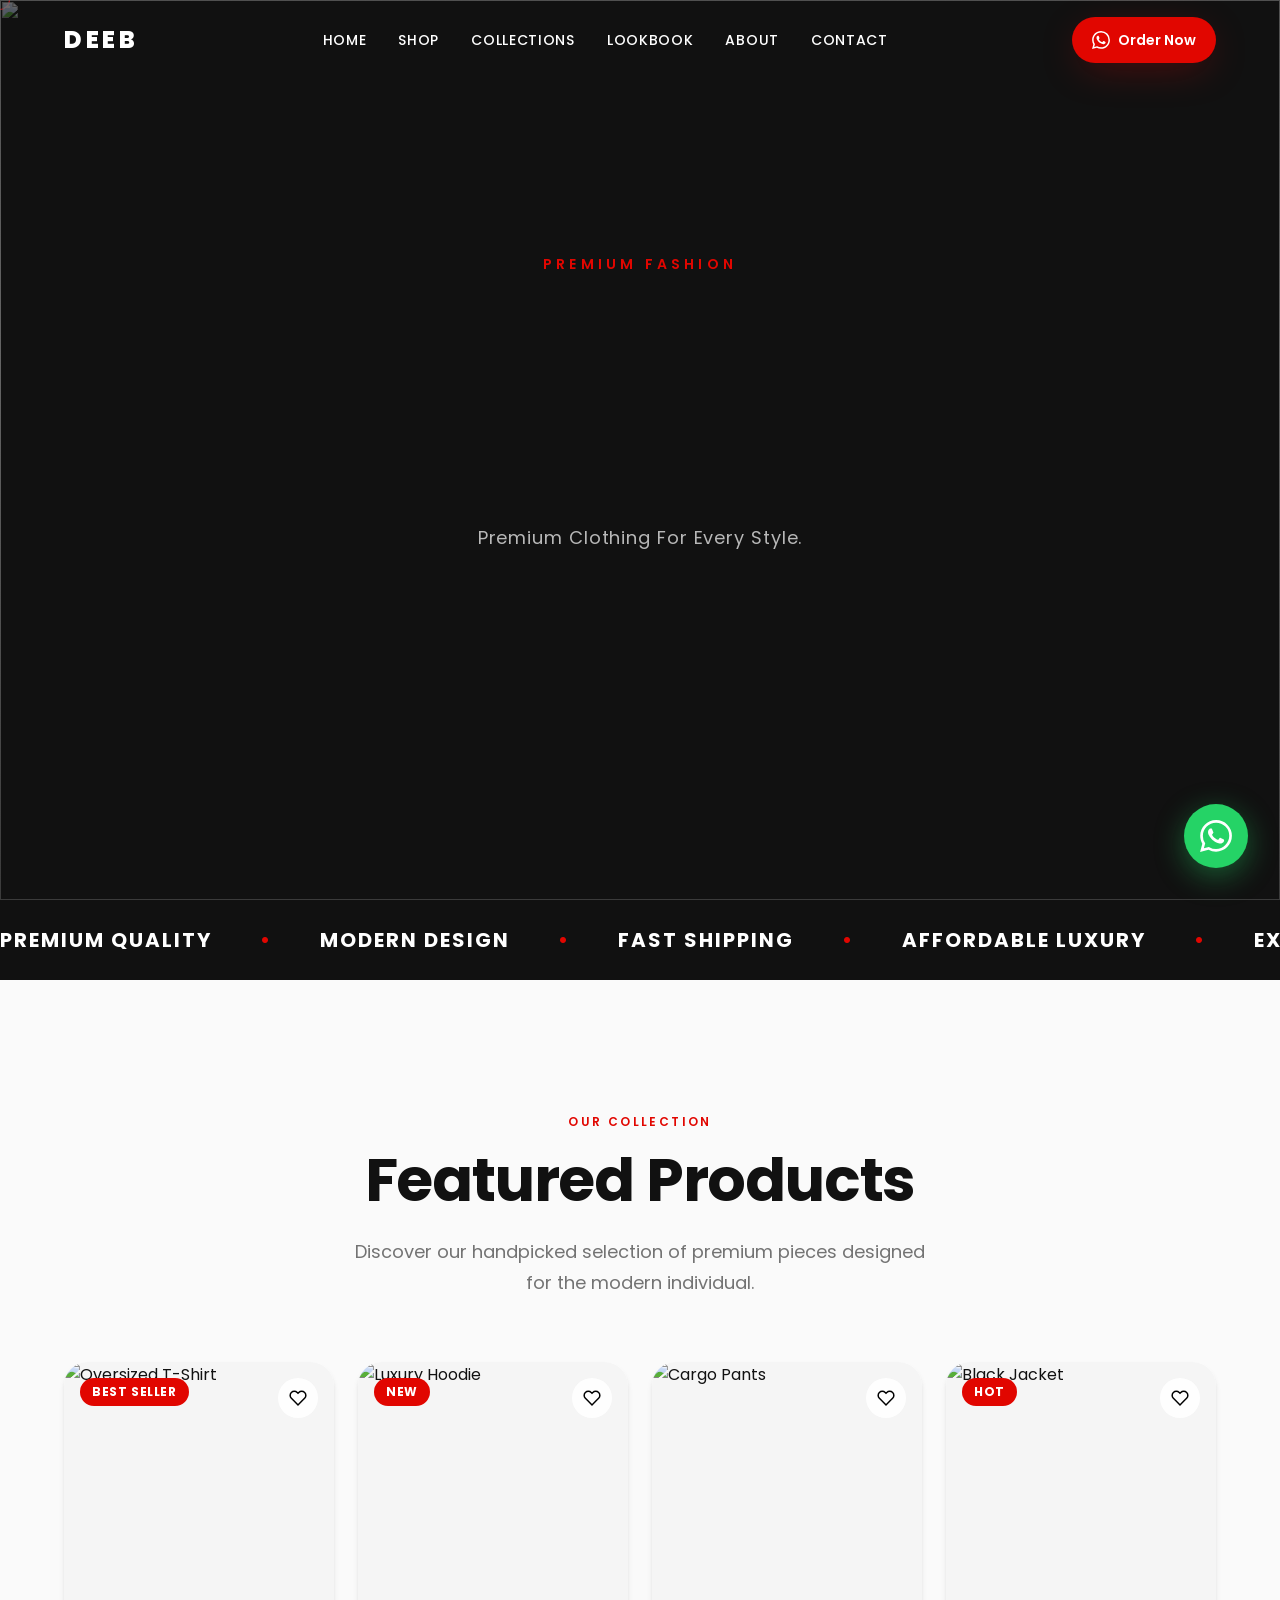
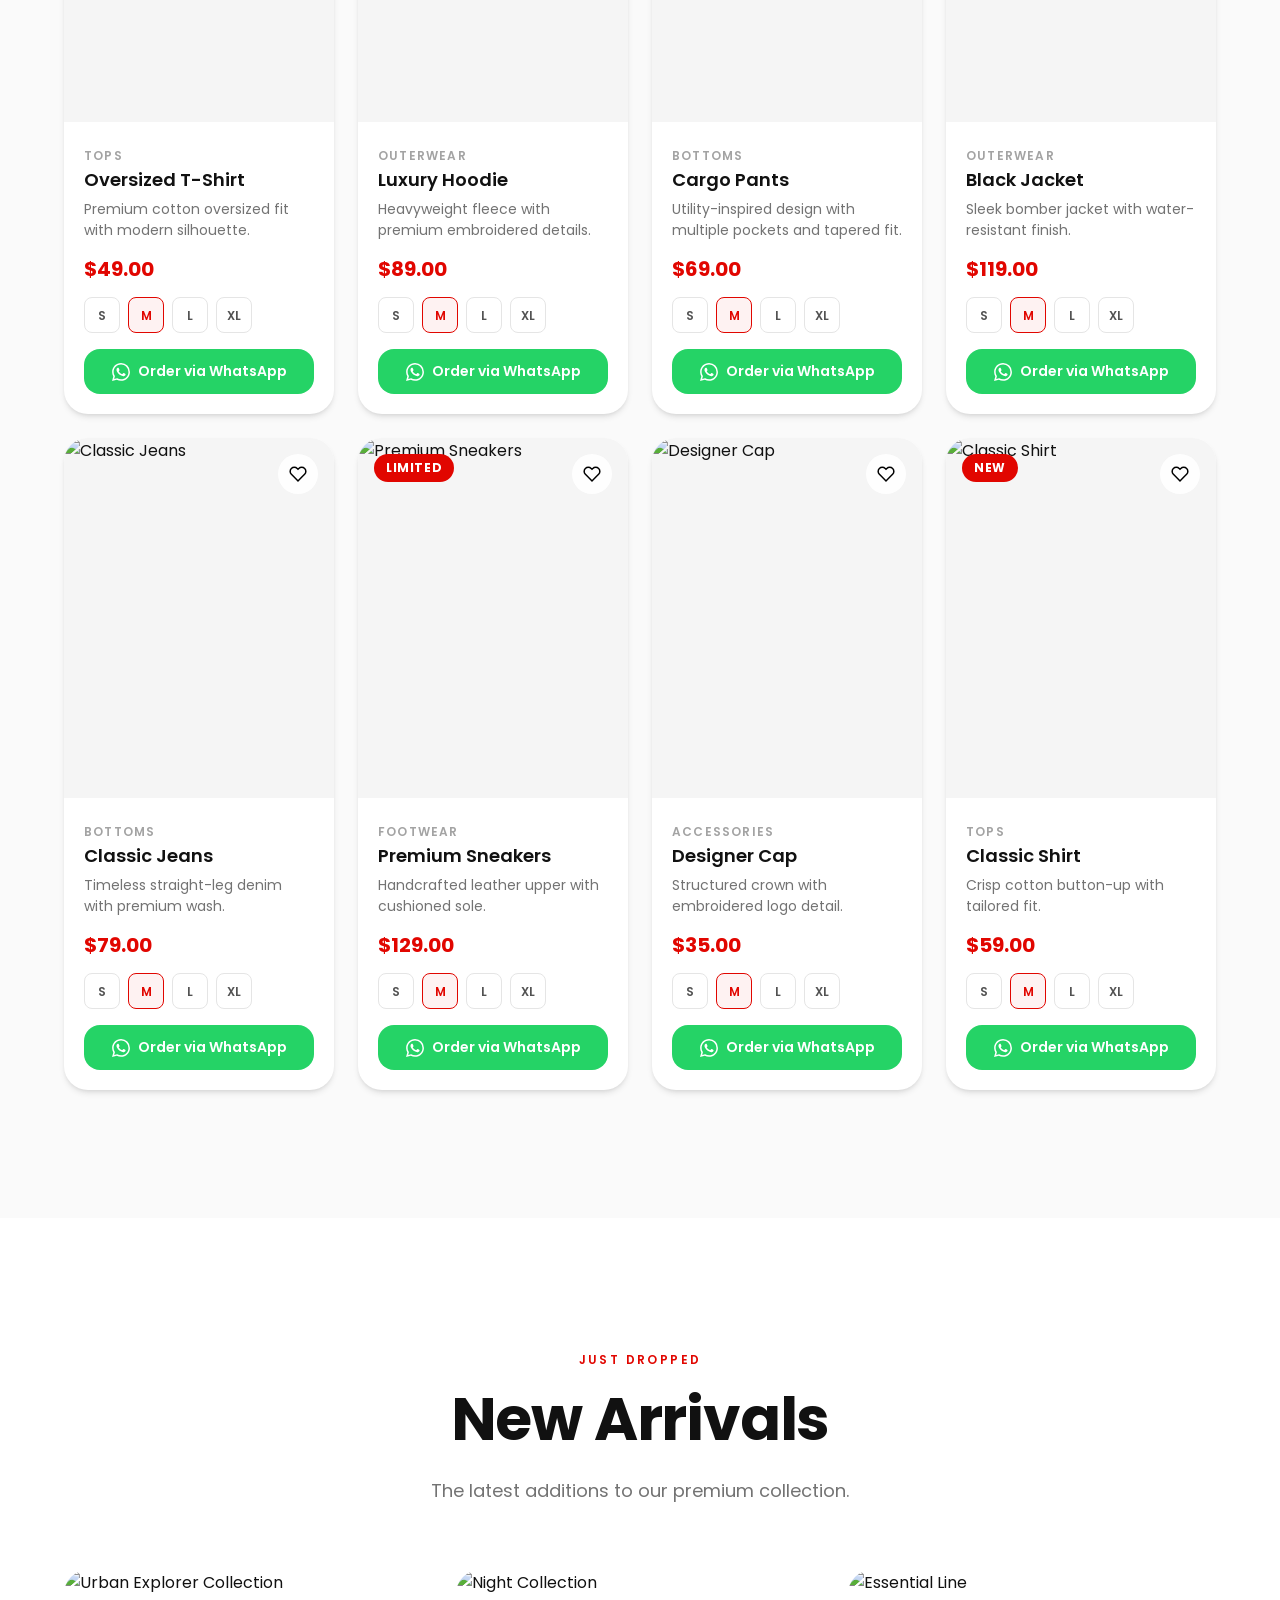
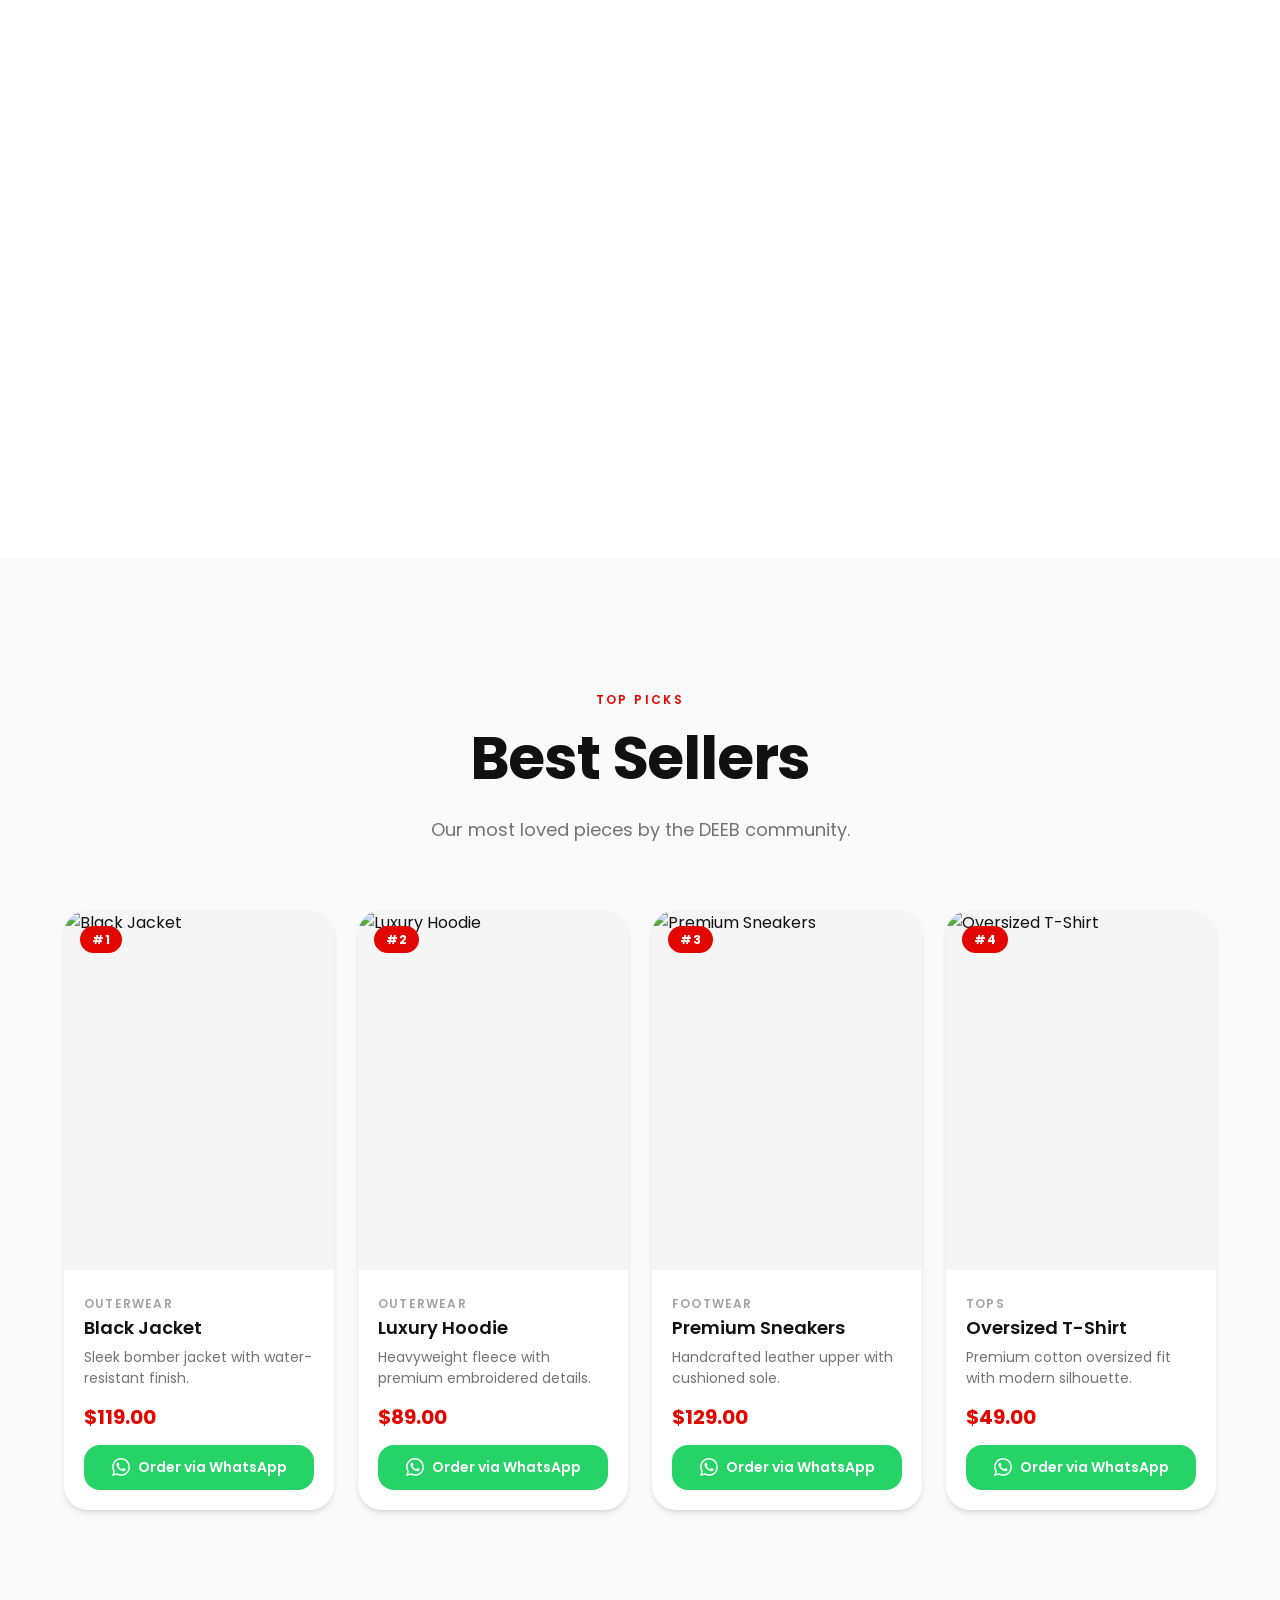
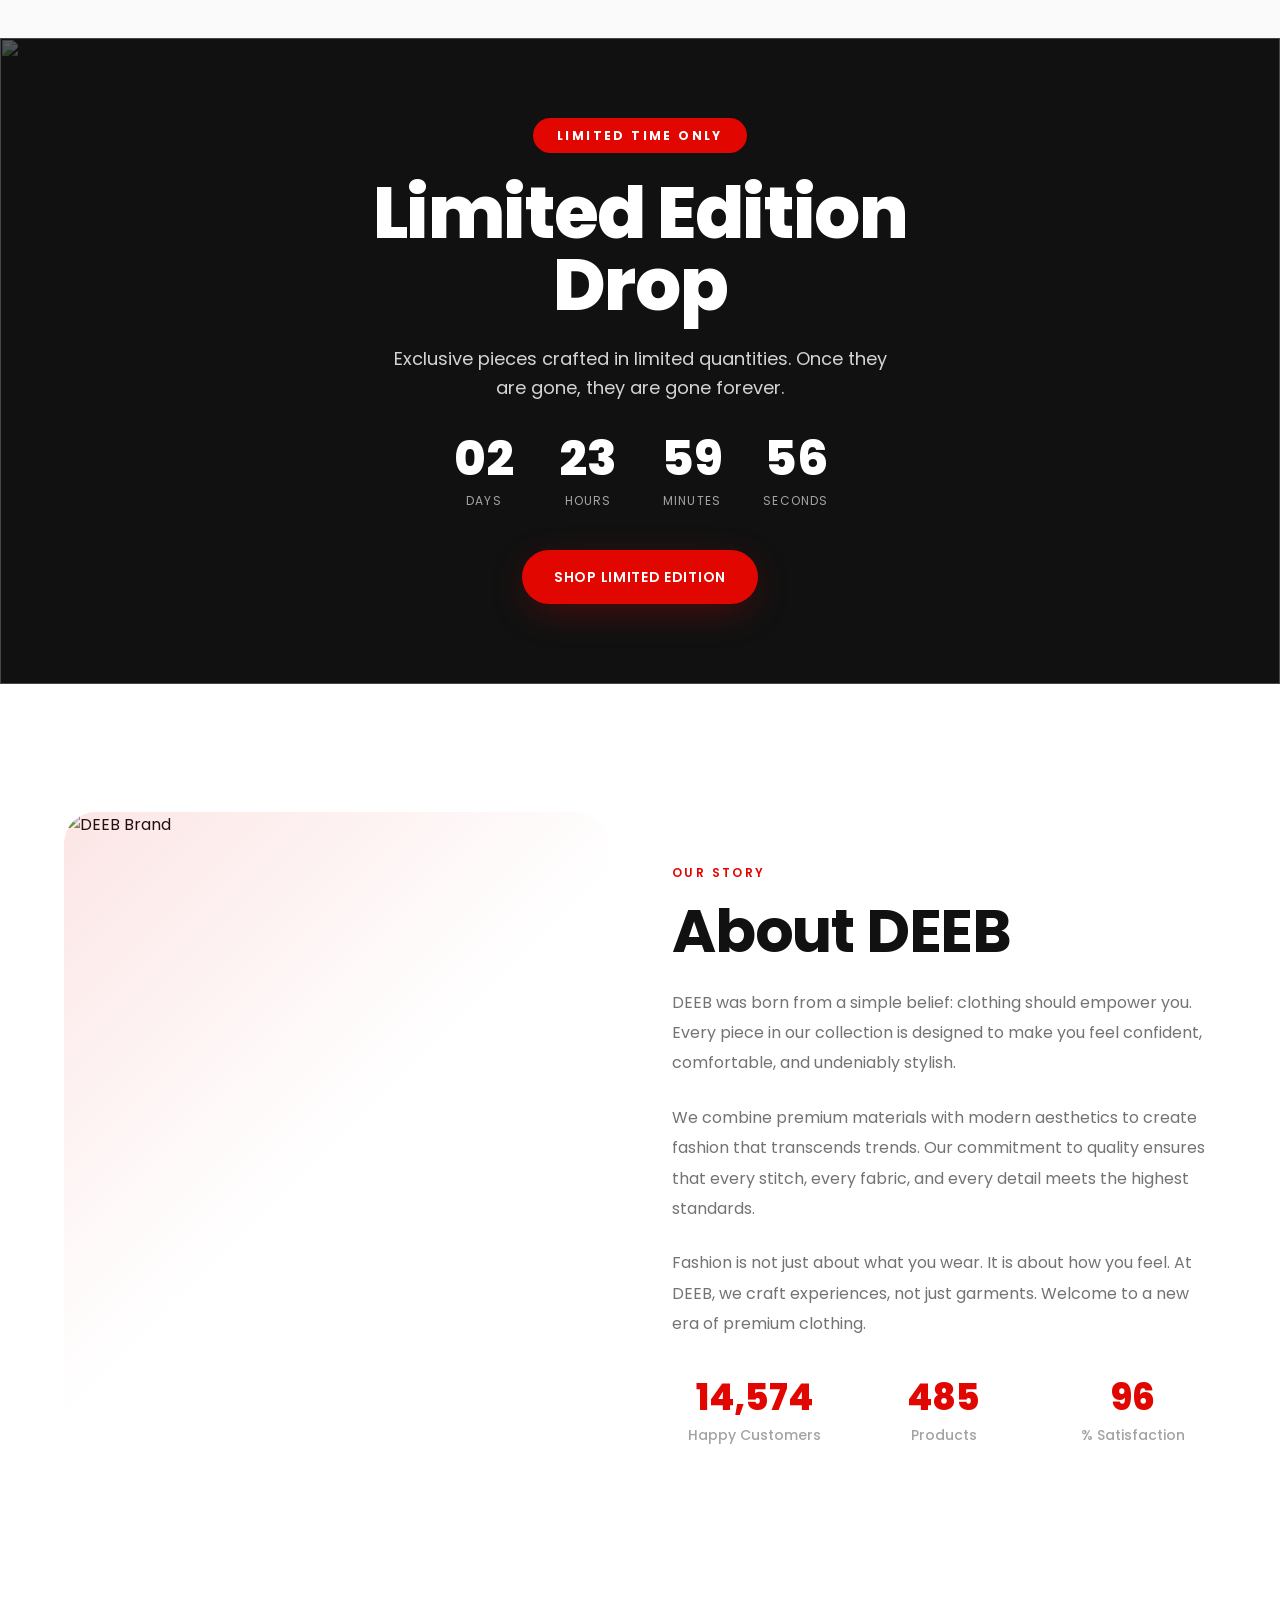
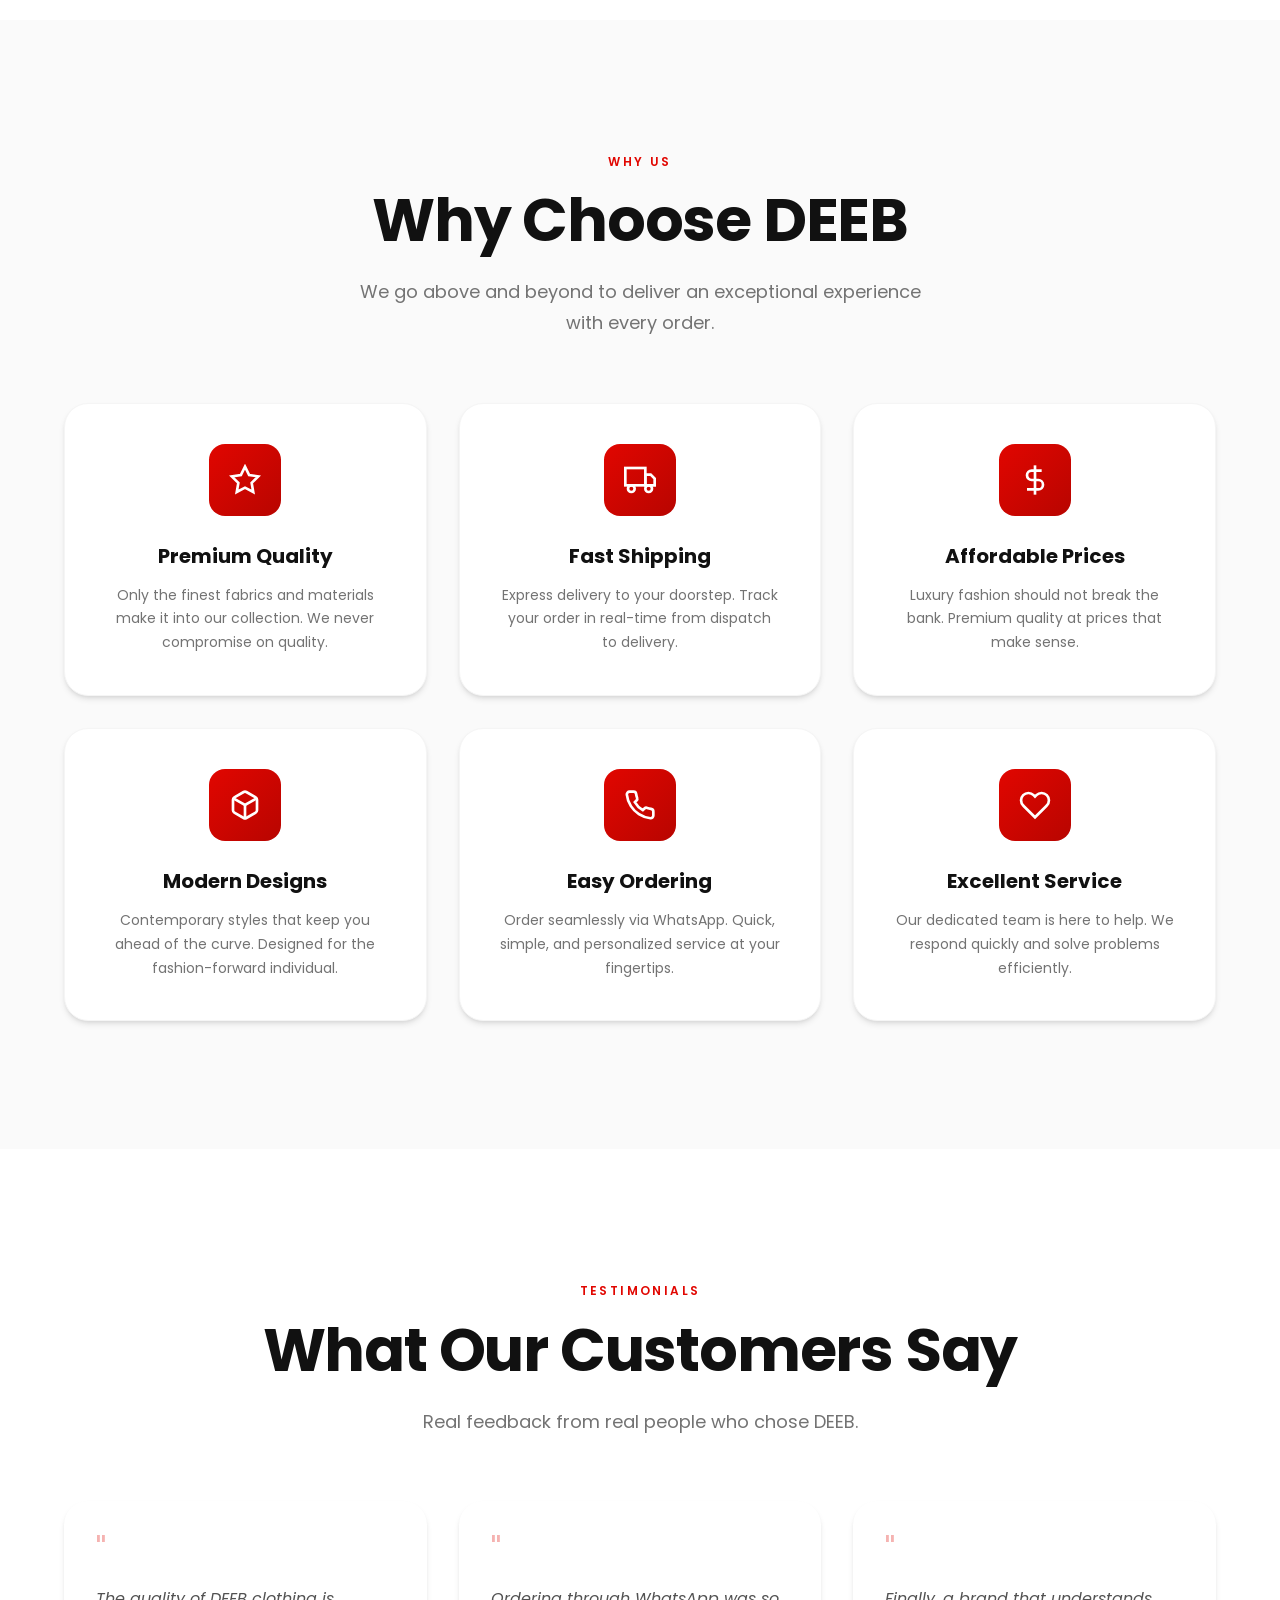
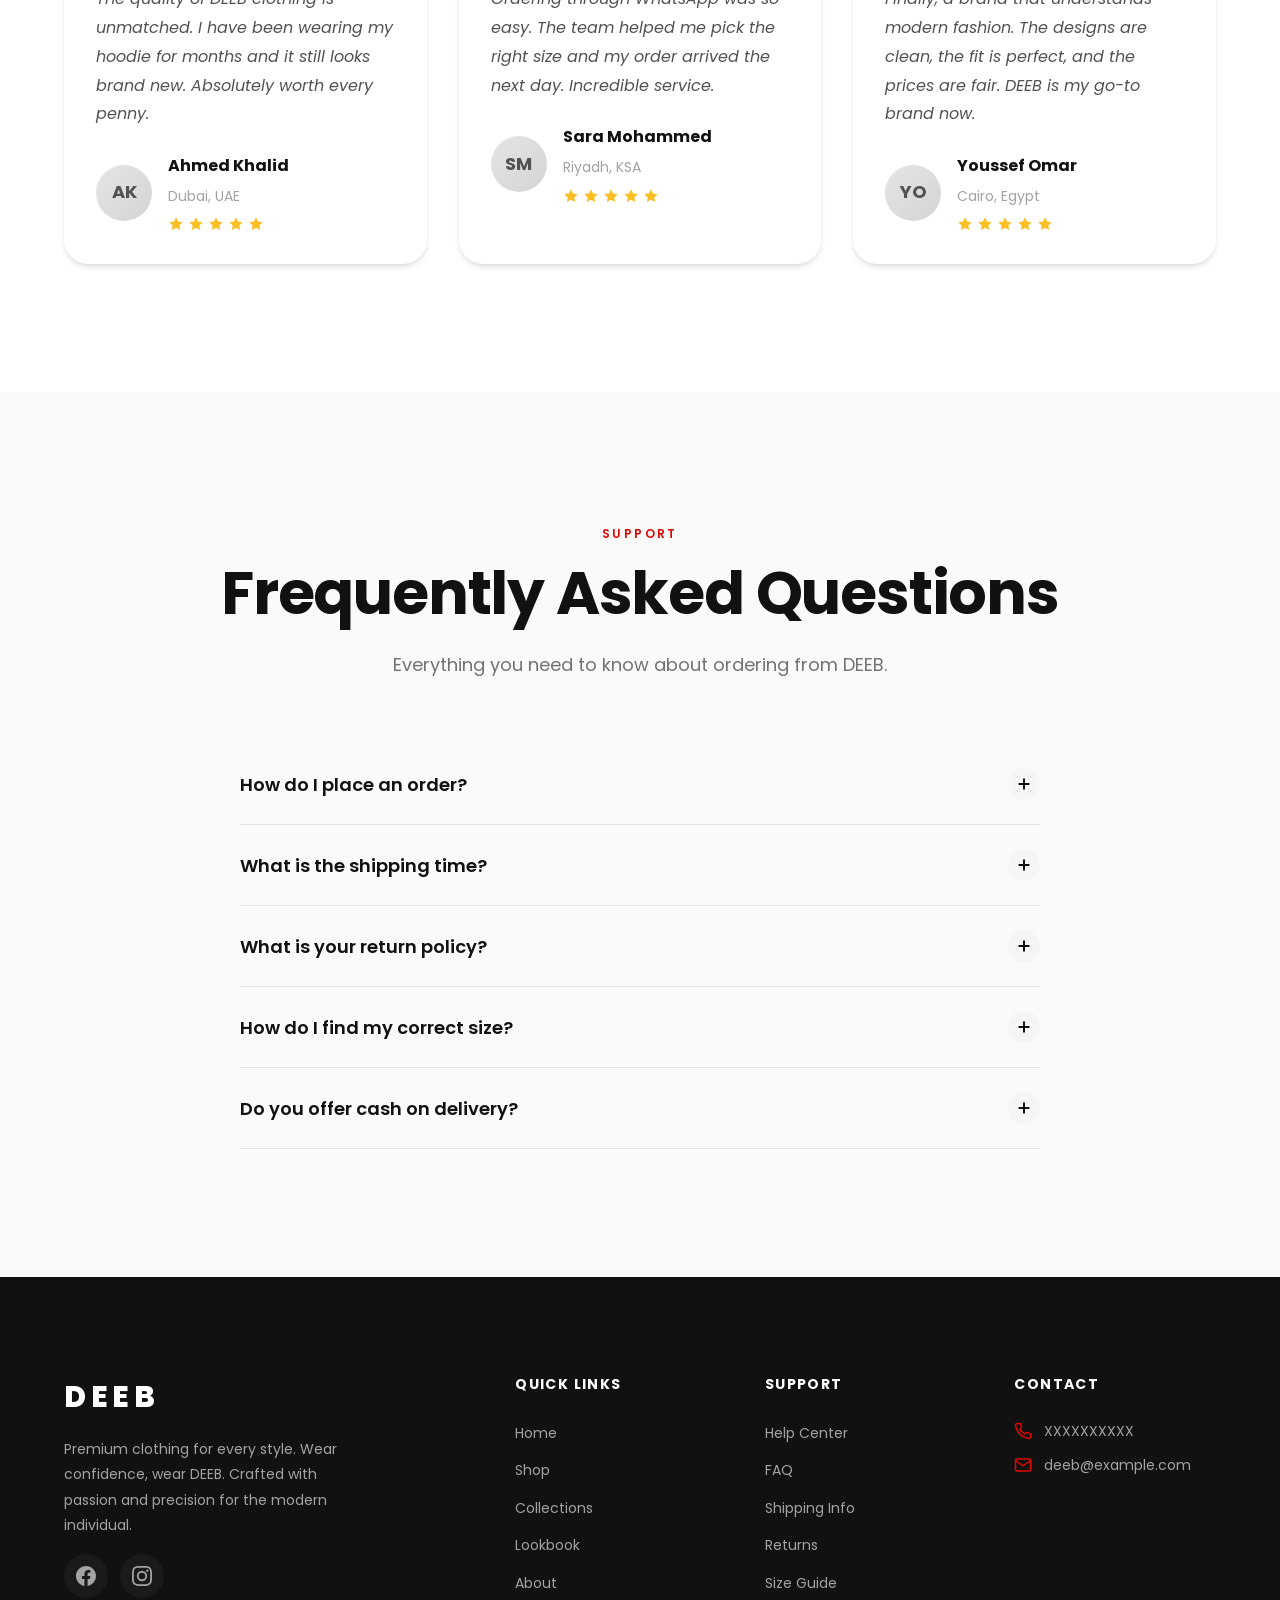
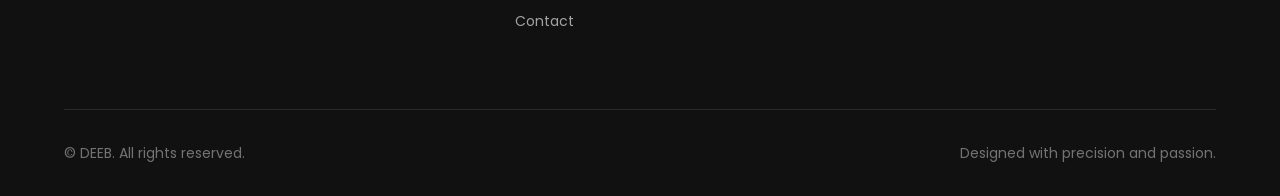
==== commit 92c1401a: "Update index.html" ====
--- a/index.html
+++ b/index.html
@@ -1,6 +1,14 @@
 <!DOCTYPE html>
 <html lang="en" dir="ltr">
 <head>
+<script async src="https://www.googletagmanager.com/gtag/js?id=G-XM3H8E4Q3M"></script>
+<script>
+  window.dataLayer = window.dataLayer || [];
+  function gtag(){dataLayer.push(arguments);}
+  gtag('js', new Date());
+
+  gtag('config', 'G-XM3H8E4Q3M');
+</script>
   <meta charset="UTF-8">
   <meta name="viewport" content="width=device-width, initial-scale=1.0">
   <meta name="description" content="DEEB - Premium Clothing For Every Style. Wear Confidence. Wear Deeb. Luxury fashion brand offering modern, elegant clothing.">
